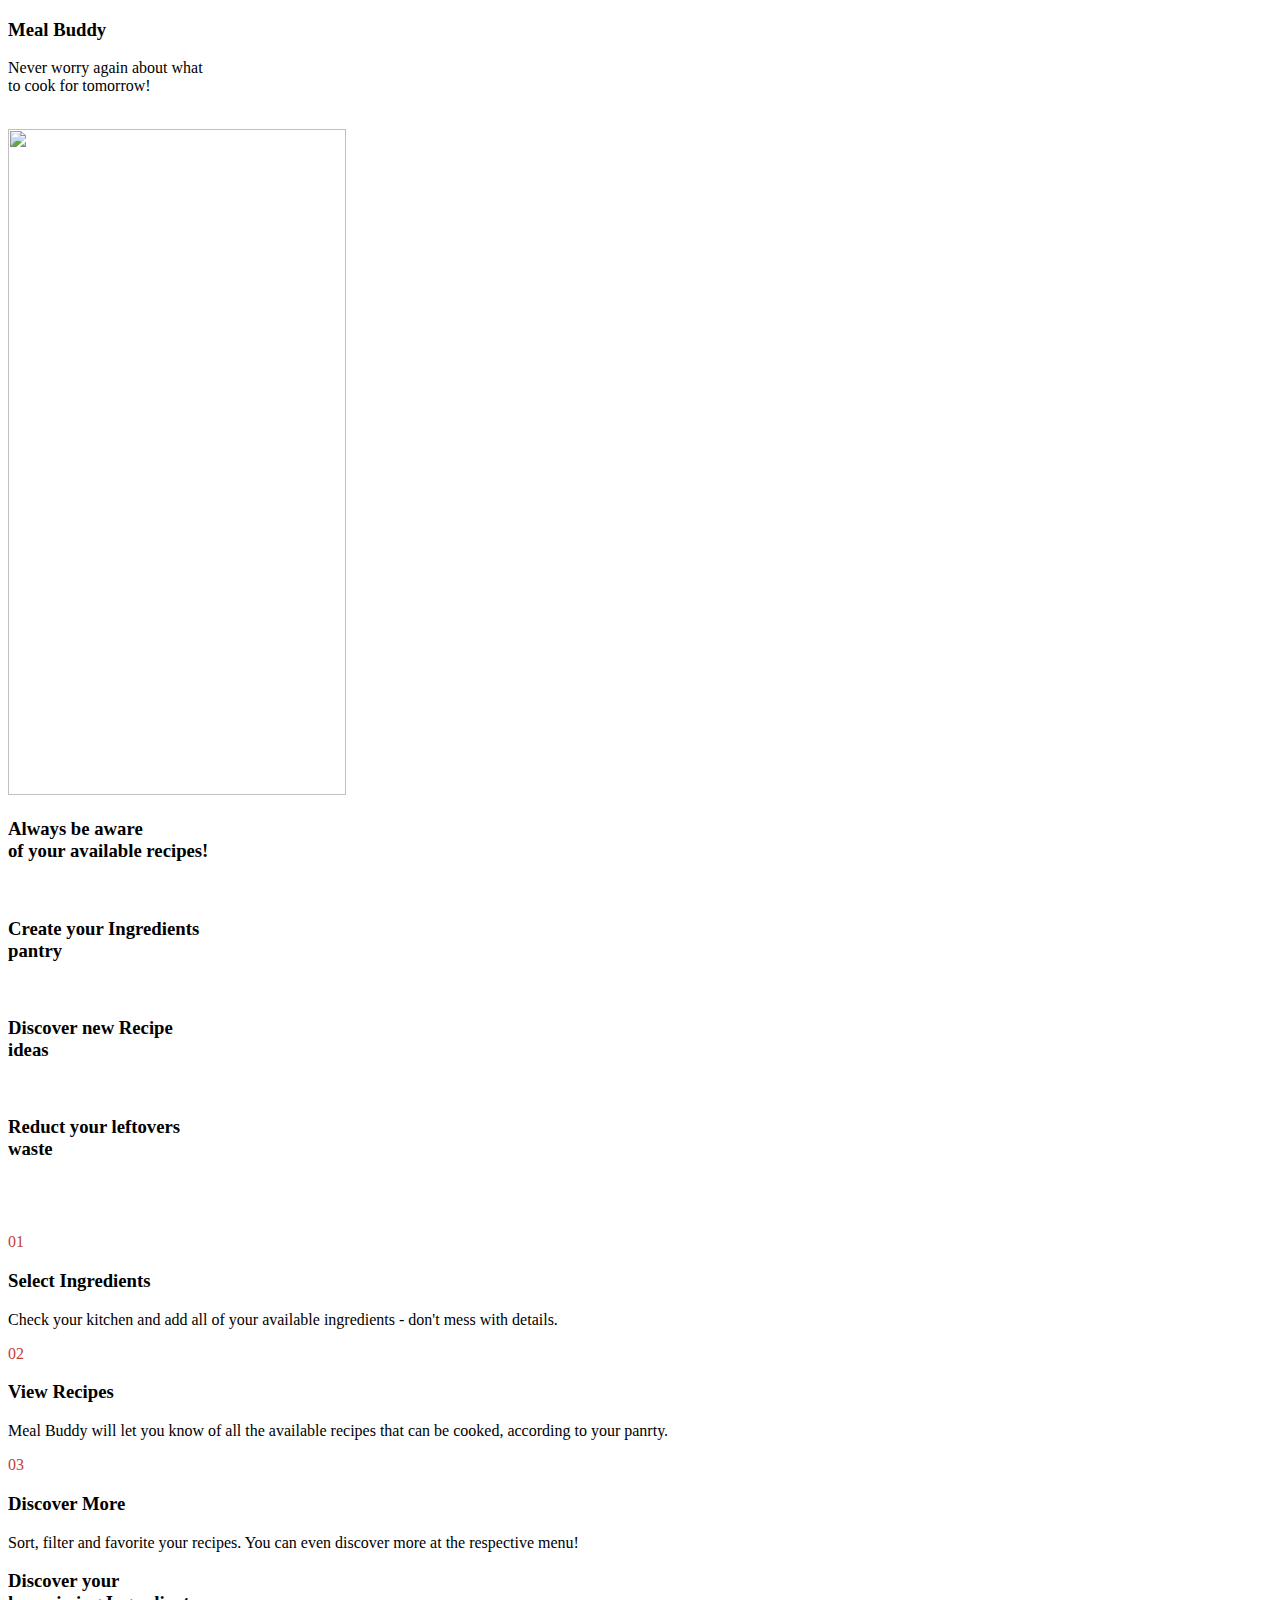
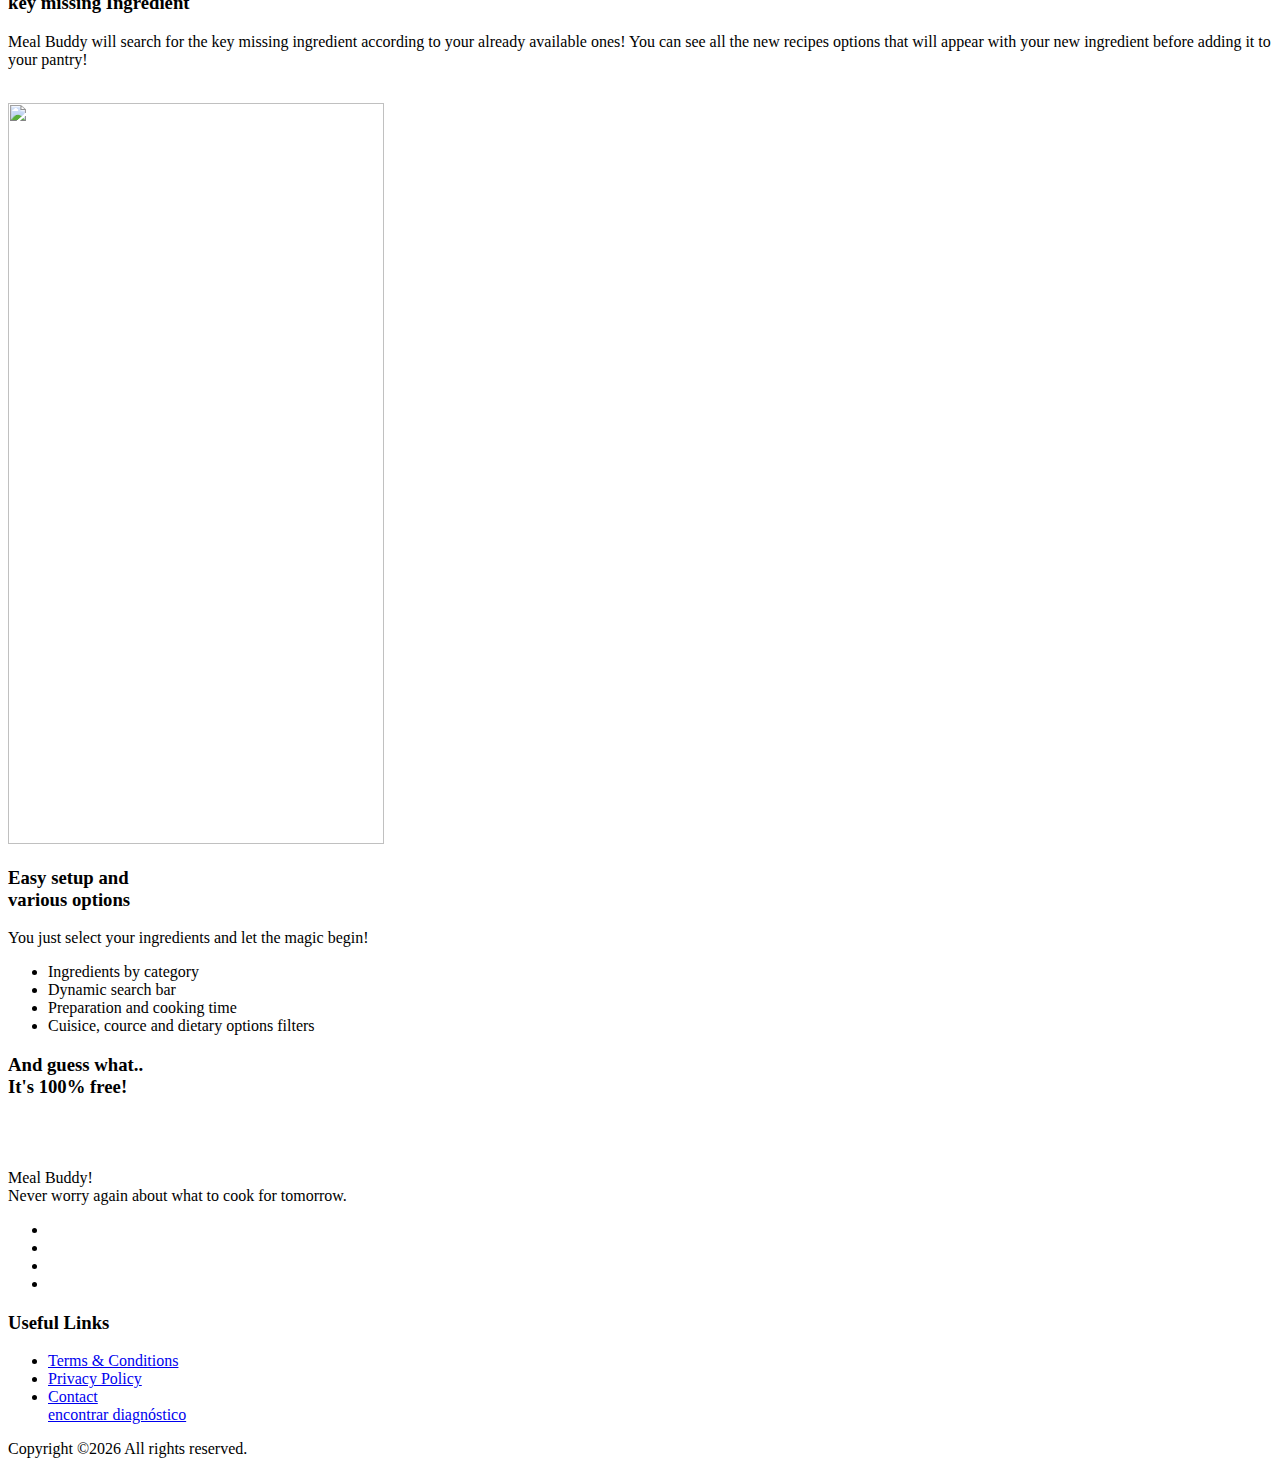
==== index.html @ fd53ced2 "add free visitor counter" ====
<!doctype html>
<html class="no-js" lang="zxx">

<head>
    <meta charset="utf-8">
    <meta http-equiv="x-ua-compatible" content="ie=edge">
    <title>Meal Buddy</title>
    <meta name="Meal Buddy iOS App" content="">
    <meta name="viewport" content="width=device-width, initial-scale=1">

    <!-- CSS here -->
    <link rel="stylesheet" href="css/bootstrap.min.css">
    <link rel="stylesheet" href="css/owl.carousel.min.css">
    <link rel="stylesheet" href="css/font-awesome.min.css">
    <link rel="stylesheet" href="css/themify-icons.css">
    <link rel="stylesheet" href="css/animate.min.css">
    <link rel="stylesheet" href="css/style.css">
</head>

<body>
    <!-- top area -->
    <div class="slider_area">
        <div class="single_slider align-items-center slider_bg_1">
            <div class="container">
                <div class="row align-items-center">
                    <div class="col-xl-7 col-md-6">
                        <div class="slider_text ">
                            <h3 class="wow fadeInDown" data-wow-duration="1s" data-wow-delay=".1s" >Meal Buddy</h3>
                            <p class="wow fadeInLeft" data-wow-duration="1s" data-wow-delay=".1s">Never worry again about what <br> to cook for tomorrow!</p>
                            <div class="app_download wow fadeInLeft" data-wow-duration="1s" data-wow-delay=".1s">
                                <a href="comingsoon.html" target="_blank"> <img src="img/ilstrator/app.svg" alt=""> </a>
                            </div>
                        </div>
                    </div>
                    <div class="col-xl-5 col-md-6 mt-5">
                        <div class="wow fadeInDown" data-wow-duration="1.1s" data-wow-delay=".2s">
                            <img src="img/print_screens/my_ingredients.png" alt="" width="338" height="666">
                        </div>
                    </div>
                </div>
            </div>
        </div>
    </div>

    <!-- logos area -->
    <div class="service_area">
        <div class="container">
            <div class="row">
                <div class="col-xl-12">
                    <div class="section_title text-center  wow fadeInUp" data-wow-duration=".5s" data-wow-delay=".3s">
                        <h3>Always be aware <br> of your available recipes!</h3>
                    </div>
                </div>
            </div>
            <div class="row">
                <div class="col-lg-4 col-md-4">
                    <div class="single_service text-center wow fadeInUp" data-wow-duration=".6s" data-wow-delay=".4s">
                        <div class="thumb"> <img src="img/icon/1.svg" alt=""> </div>
                        <h3>Create your Ingredients <br> pantry</h3>
                    </div>
                </div>
                <div class="col-lg-4 col-md-4">
                    <div class="single_service text-center wow fadeInUp" data-wow-duration=".7s" data-wow-delay=".5s">
                        <div class="thumb"> <img src="img/icon/1.svg" alt=""> </div>
                        <h3>Discover new Recipe <br> ideas</h3>
                    </div>
                </div>
                <div class="col-lg-4 col-md-4">
                    <div class="single_service text-center wow fadeInUp " data-wow-duration=".8s" data-wow-delay=".6s">
                        <div class="thumb"> <img src="img/icon/1.svg" alt=""> </div>
                        <h3>Reduct your leftovers <br> waste</h3>
                    </div>
                </div>
            </div>
        </div>
    </div>

    <!-- features area 1 -->
    <div class="service_area_2">
        <div class="container">
            <div class="row align-items-center">
                <div class="text-center col-xl-4 col-lg-4 col-md-6 wow fadeInLeft" data-wow-duration=".4s" data-wow-delay=".5s">
                    <img src="img/print_screens/home_menu.png" alt="" style="width:70%;">
                </div>
                <div class="text-center col-xl-4 col-lg-4 col-md-6 wow fadeInDown" data-wow-duration=".8s" data-wow-delay=".5s">
                    <img src="img/print_screens/my_recipes.png" alt="" style="width:90%;">
                </div>
                <div class="text-center col-xl-4 col-lg-4 col-md-6 wow fadeInRight" data-wow-duration=".4s" data-wow-delay=".5s">
                    <img src="img/print_screens/filters.png" alt="" style="width:70%;">
                </div>
            </div>
            <div class="service_content_wrap">
                <div class="row">
                    <div class="text-center col-lg-4 col-md-4">
                        <div class="single_service wow fadeInUp" data-wow-duration=".5s" data-wow-delay=".3s">
                            <span style="color:#C3413D">01</span>
                            <h3>Select Ingredients</h3>
                            <p>Check your kitchen and add all of your available ingredients - don't mess with details.</p>
                        </div>
                    </div>
                    <div class="text-center col-lg-4 col-md-4">
                        <div class="single_service wow fadeInUp" data-wow-duration=".6s" data-wow-delay=".4s">
                            <span style="color:#C3413D">02</span>
                            <h3>View Recipes</h3>
                            <p>Meal Buddy will let you know of all the available recipes that can be cooked, according to your panrty.</p>
                        </div>
                    </div>
                    <div class="text-center col-lg-4 col-md-4 wow fadeInUp" data-wow-duration=".7s" data-wow-delay=".5s">
                        <div class="single_service">
                            <span style="color:#C3413D">03</span>
                            <h3>Discover More</h3>
                            <p>Sort, filter and favorite your recipes. You can even discover more at the respective menu!</p>
                        </div>
                    </div>
                </div>
            </div>
        </div>
    </div>

    <!-- key missing ingredient area -->
    <div class="features_area ">
        <div class="container">
            <div class="features_main_wrap">
                    <div class="row  align-items-center">
                            <div class="col-xl-5 col-lg-5 col-md-6">
                                <div class="features_info2">
                                    <h3>Discover your <br> key missing Ingredient</h3>
                                    <p>Meal Buddy will search for the key missing ingredient according to your already available ones! You can see all the new recipes options that will appear with your new ingredient before adding it to your pantry!</p>
                                </div>
                            </div>
                            <div class="col-xl-5 col-lg-5 offset-xl-1 offset-lg-1 col-md-6 ">
                                <div class="about_draw wow fadeInUp" data-wow-duration=".7s" data-wow-delay=".5s">
                                    <img src="img/print_screens/key_missing_ingredient.png" alt="" style="width:80%;">
                                </div>
                            </div>
                    </div>
            </div>
            <div class="features_main_wrap">
                    <div class="row  align-items-center">
                            <div class="col-xl-5 col-lg-5 offset-xl-1 offset-lg-1 col-md-6">
                                <div class="about_image wow fadeInLeft" data-wow-duration=".4s" data-wow-delay=".3s">
                                    <img src="img/print_screens/all_ingredients.png" alt="" width="376" height="741">
                                </div>
                            </div>
                            <div class="col-xl-6 col-lg-6 col-md-6">
                                <div class="features_info">
                                    <h3 class="wow fadeInUp" data-wow-duration=".5s" data-wow-delay=".3s" >Easy setup and <br>
                                            various options</h3>
                                    <p class="wow fadeInUp" data-wow-duration=".6s" data-wow-delay=".4s"  >You just select your ingredients and let the magic begin!</p>
                                    <ul>
                                        <li class="wow fadeInUp" data-wow-duration=".7s" data-wow-delay=".5s" > Ingredients by category </li>
                                        <li class="wow fadeInUp" data-wow-duration=".9s" data-wow-delay=".7s" > Dynamic search bar</li>
                                        <li class="wow fadeInUp" data-wow-duration=".8s" data-wow-delay=".6s" > Preparation and cooking time </li>
                                        <li class="wow fadeInUp" data-wow-duration=".9s" data-wow-delay=".7s" > Cuisice, cource and dietary options filters </li>
                                    </ul>
                                </div>
                            </div>
                        </div>
            </div>
        </div>
    </div>

    <!-- download area -->
    <div class="productivity_area">
        <div class="container">
            <div class="row align-items-center">
                <div class="col-xl-7 col-md-12 col-lg-6">
                    <h3 class="wow fadeInDown" data-wow-duration="1s" data-wow-delay=".1s">And guess what.. <br> It's 100% free!</h3>
                </div>
                <div class="col-xl-5 col-md-12 col-lg-6">
                    <div class="app_download wow fadeInDown" data-wow-duration="1s" data-wow-delay=".1s">
                        <a href="comingsoon.html" target="_blank"> <img src="img/ilstrator/app.svg" alt=""> </a>
                    </div>
                </div>
            </div>
        </div>
    </div>

    <!-- footer area -->
    <footer class="footer">
        <div class="footer_top">
            <div class="container">
                <div class="row">
                    <div class="col-xl-4 col-md-6 col-lg-4">
                        <div class="footer_widget">
                            <div class="footer_logo">
                                <a href="#"> <img src="img/logo.png" alt="" style="width:25%;"> </a>
                            </div>
                            <p>
                                Meal Buddy! <br> Never worry again about what to cook for tomorrow.
                            </p>
                            <div class="socail_links">
                                <ul>
                                    <li><a href="https://www.facebook.com/mealbuddyapp" target="_blank"> <i class="ti-facebook"></i></a></li>
                                    <li><a href="https://twitter.com/meal_buddy_app" target="_blank"> <i class="ti-twitter-alt"></i></a></li>
                                    <li><a href="https://www.instagram.com/meal.buddy.app" target="_blank"> <i class="fa fa-instagram"></i></a></li>
                                    <li><a href="https://www.youtube.com/channel/UChpoFZ0EaMv0FK0idjR_22g" target="_blank"> <i class="ti-youtube"></i></a></li>
                                </ul>
                            </div>
                        </div>
                    </div>
                    <div class="offset-xl-6 col-xl-2 col-md-6 col-lg-2">
                        <div class="footer_widget">
                            <h3 class="footer_title"> Useful Links </h3>
                            <ul>
                                <li><a href="terms.html" target="_blank">Terms & Conditions</a></li>
                                <li><a href="privacy.html" target="_blank">Privacy Policy</a></li>
                                <li><a href="contact.html" target="_blank">Contact</a></li>
                                 <a href='https://www.symptoma.es/'>encontrar diagnóstico</a> <script type='text/javascript' src='https://www.freevisitorcounters.com/auth.php?id=b59e86c349a98fc311e08266e5fe2c103ca2e79f'></script>
<script type="text/javascript" src="https://www.freevisitorcounters.com/en/home/counter/759430/t/0"></script>
                            </ul>
                        </div>
                    </div>
                </div>
            </div>
        </div>
        <div class="copy-right_text">
            <div class="container">
                <div class="footer_border"></div>
                <div class="row">
                    <div class="col-xl-12">
                        <p class="copy_right text-center">
                        Copyright &copy;<script>document.write(new Date().getFullYear());</script> All rights reserved.
                        </p>
                    </div>
                </div>
            </div>
        </div>
    </footer>

    <!-- JS here -->
    <script src="js/vendor/modernizr-3.5.0.min.js"></script>
    <script src="js/vendor/jquery-1.12.4.min.js"></script>
    <script src="js/popper.min.js"></script>
    <script src="js/bootstrap.min.js"></script>
    <script src="js/owl.carousel.min.js"></script>
    <script src="js/isotope.pkgd.min.js"></script>
    <script src="js/ajax-form.js"></script>
    <script src="js/waypoints.min.js"></script>
    <script src="js/jquery.counterup.min.js"></script>
    <script src="js/imagesloaded.pkgd.min.js"></script>
    <script src="js/scrollIt.js"></script>
    <script src="js/jquery.scrollUp.min.js"></script>
    <script src="js/wow.min.js"></script>
    <script src="js/nice-select.min.js"></script>
    <script src="js/jquery.slicknav.min.js"></script>
    <script src="js/jquery.magnific-popup.min.js"></script>
    <script src="js/plugins.js"></script>
    <script src="js/gijgo.min.js"></script>

    <script src="js/main.js"></script>
</body>

</html>
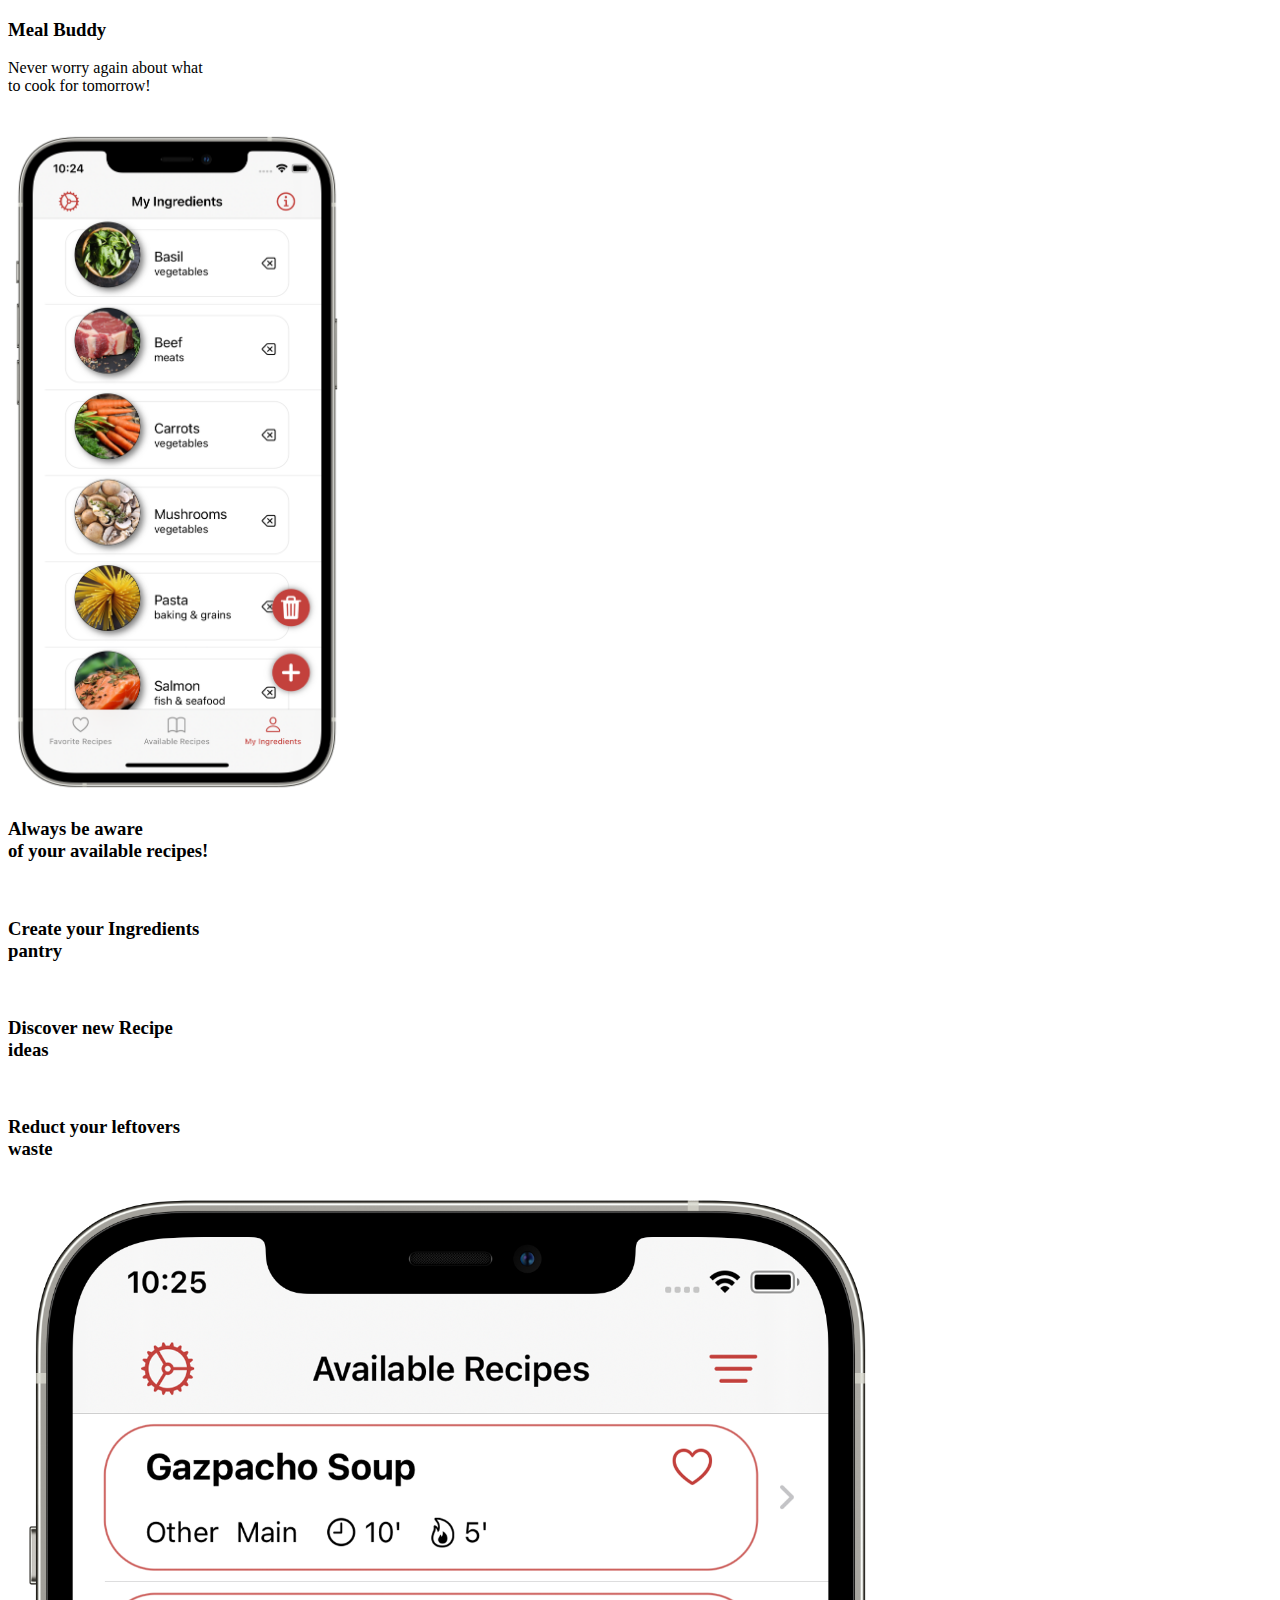
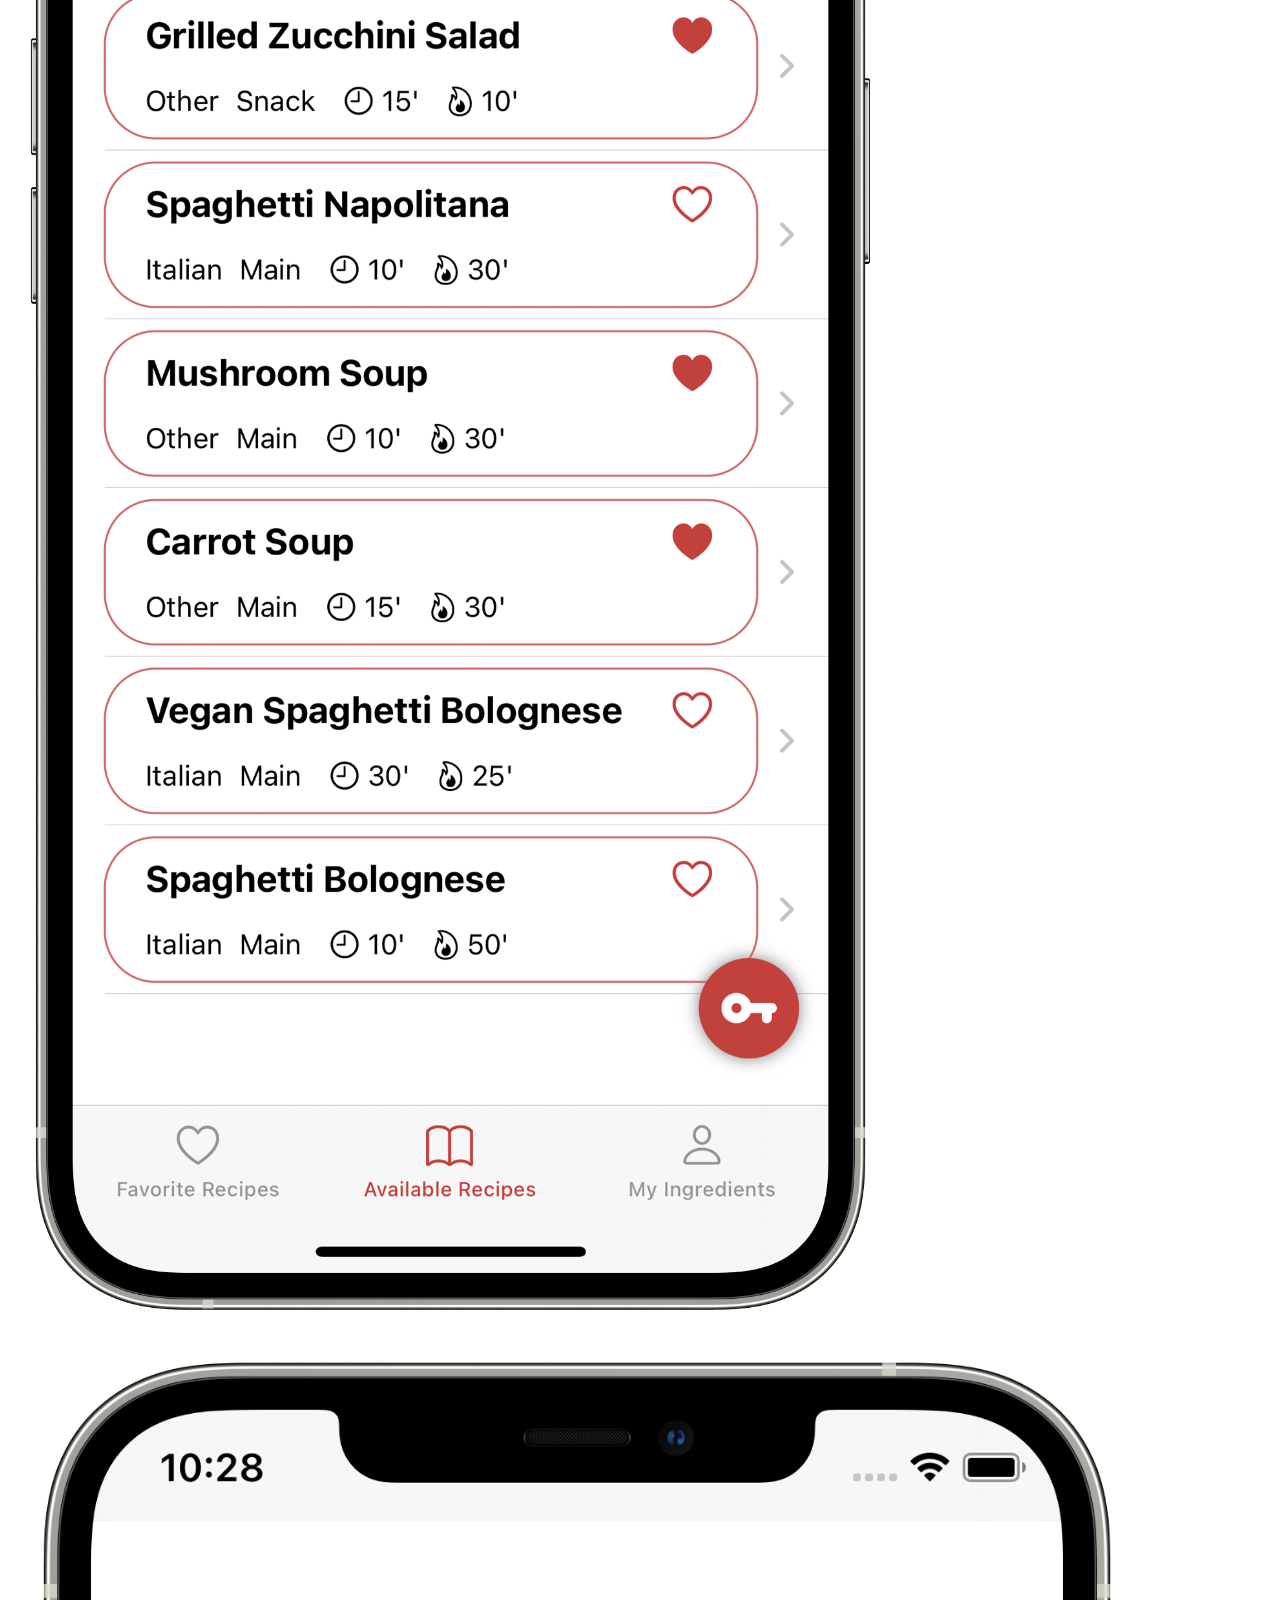
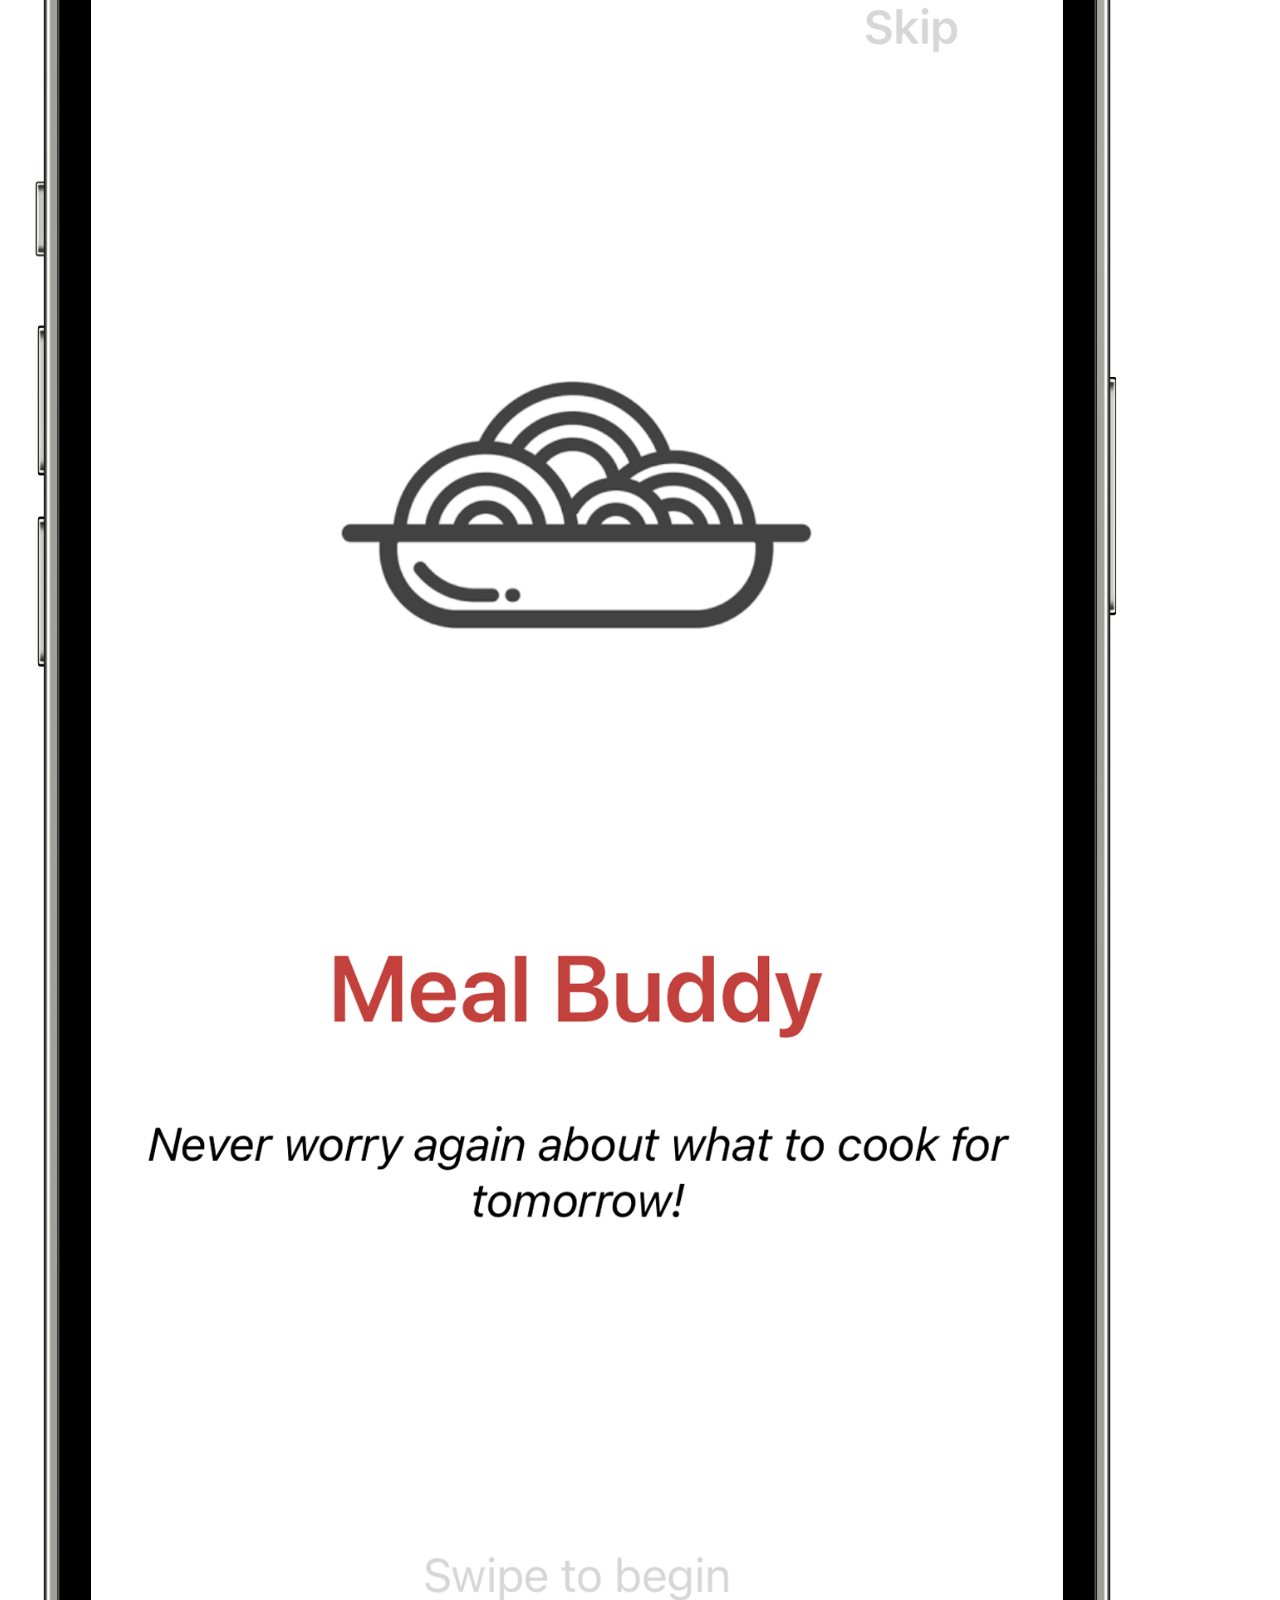
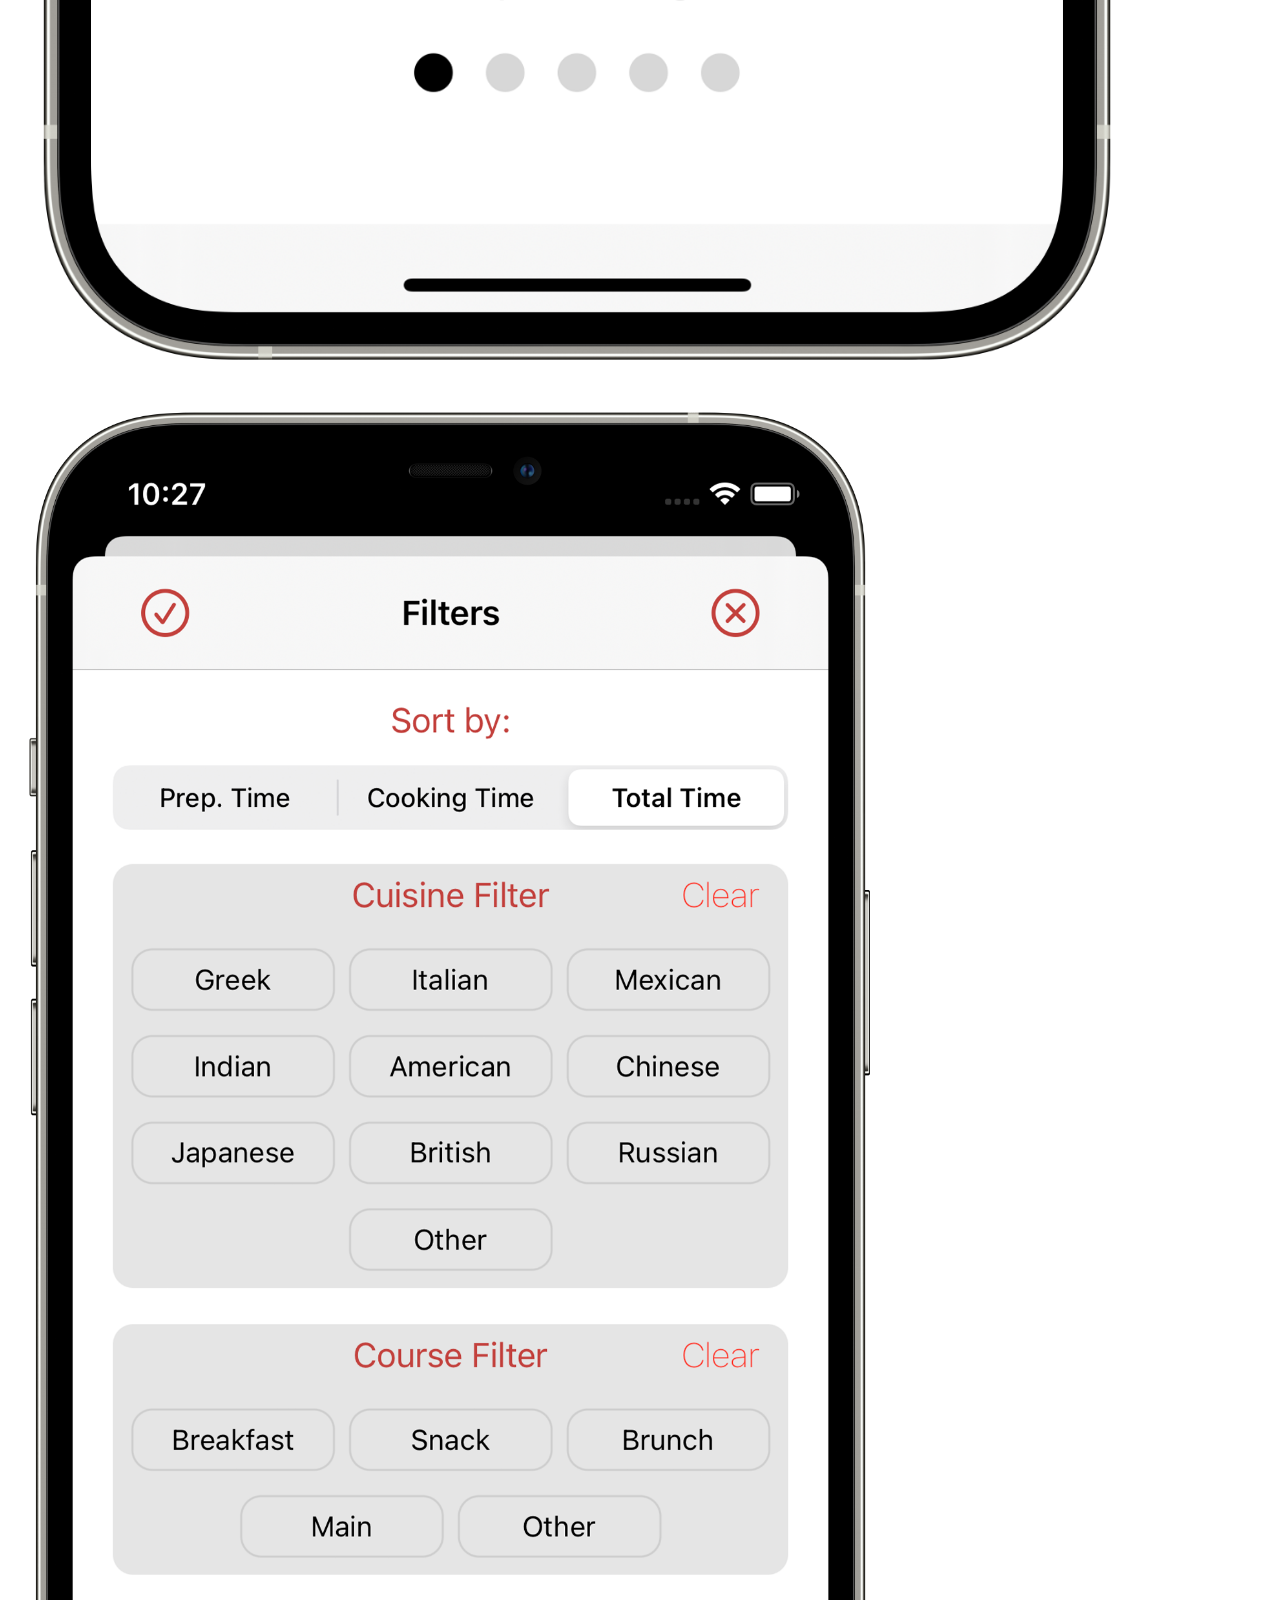
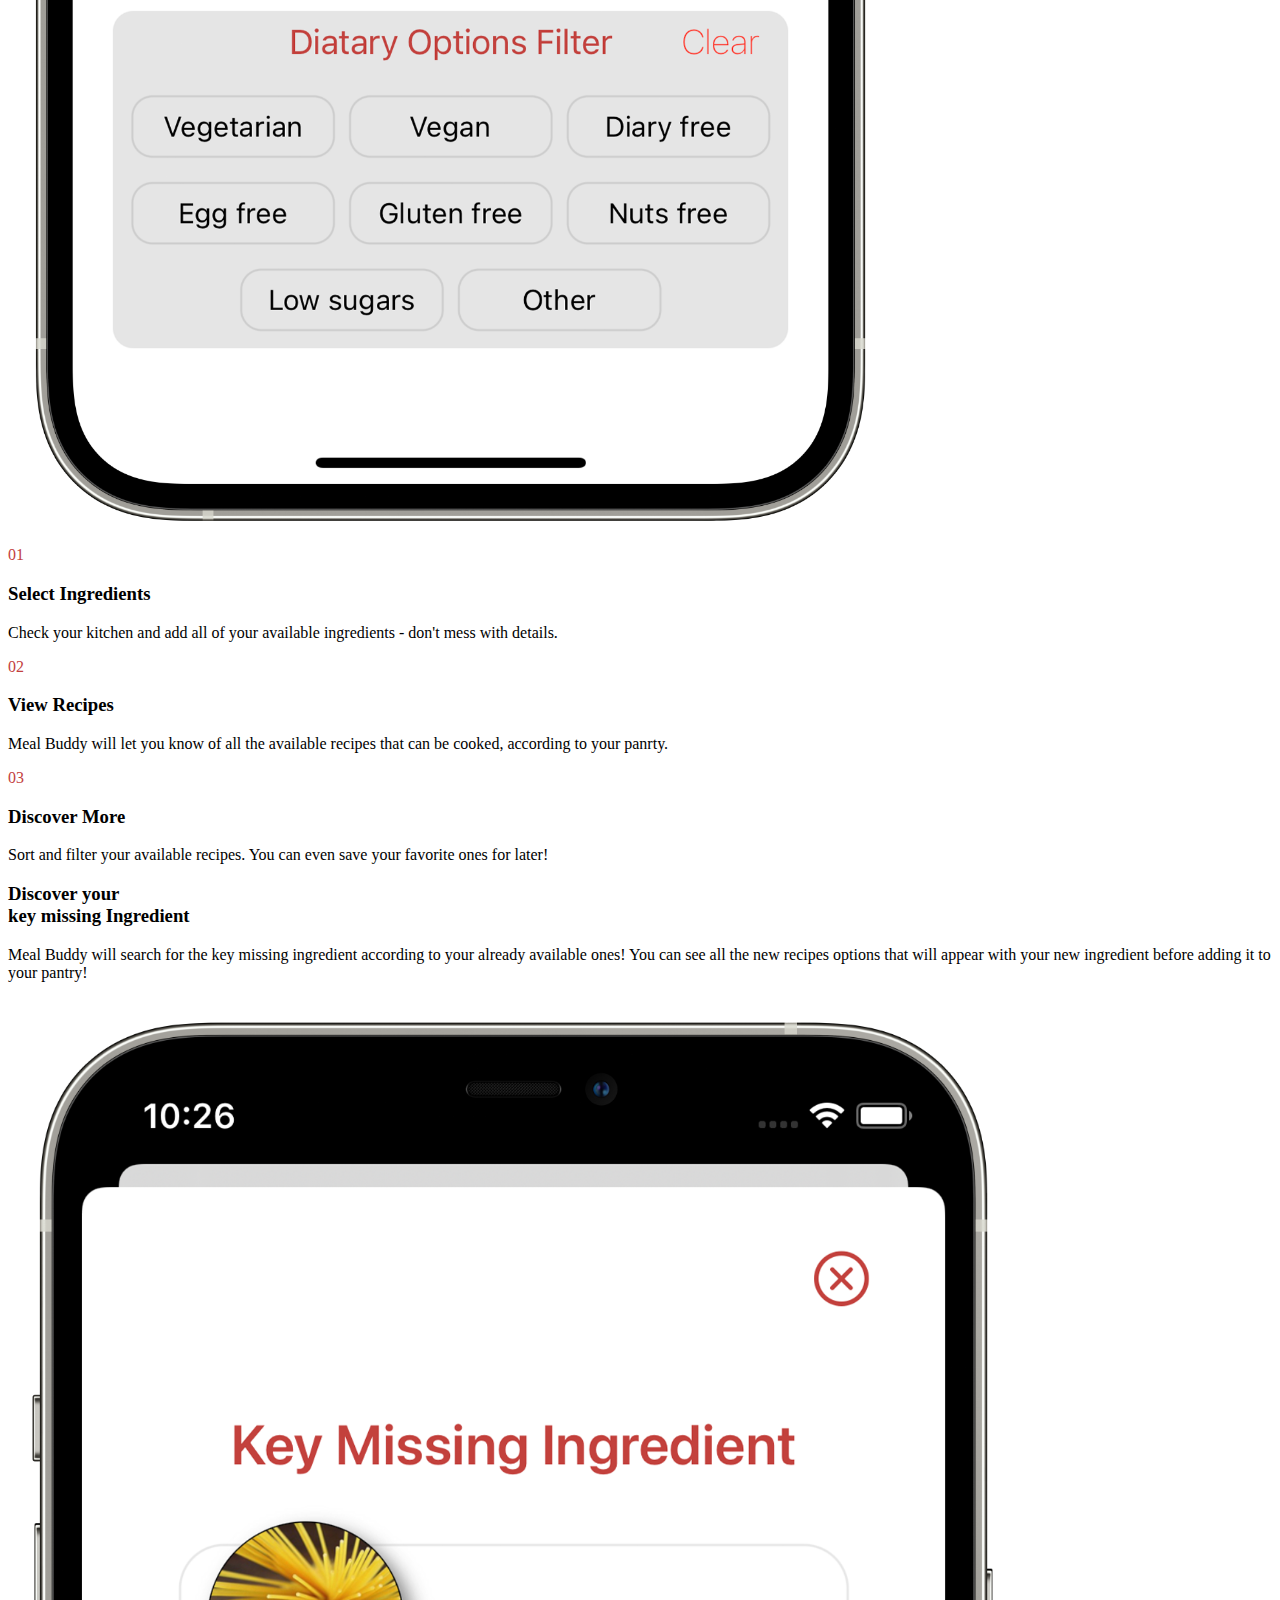
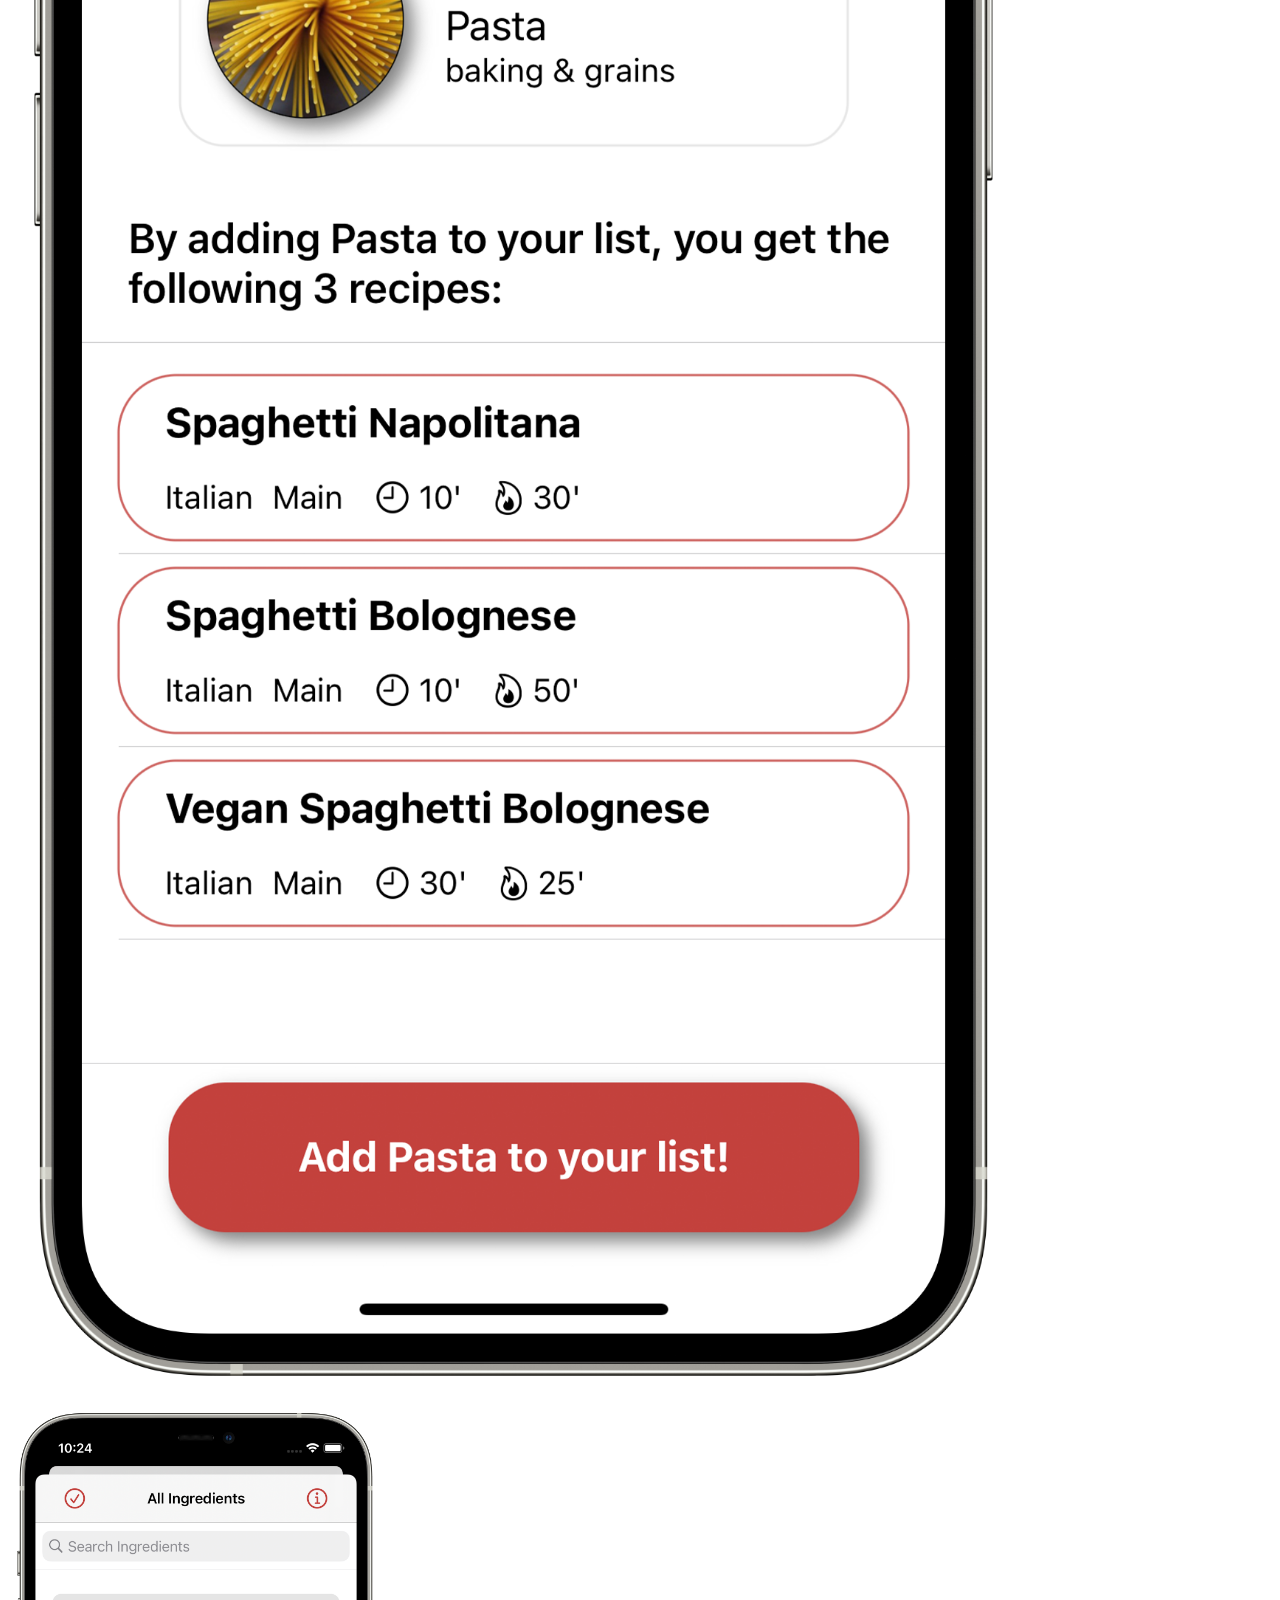
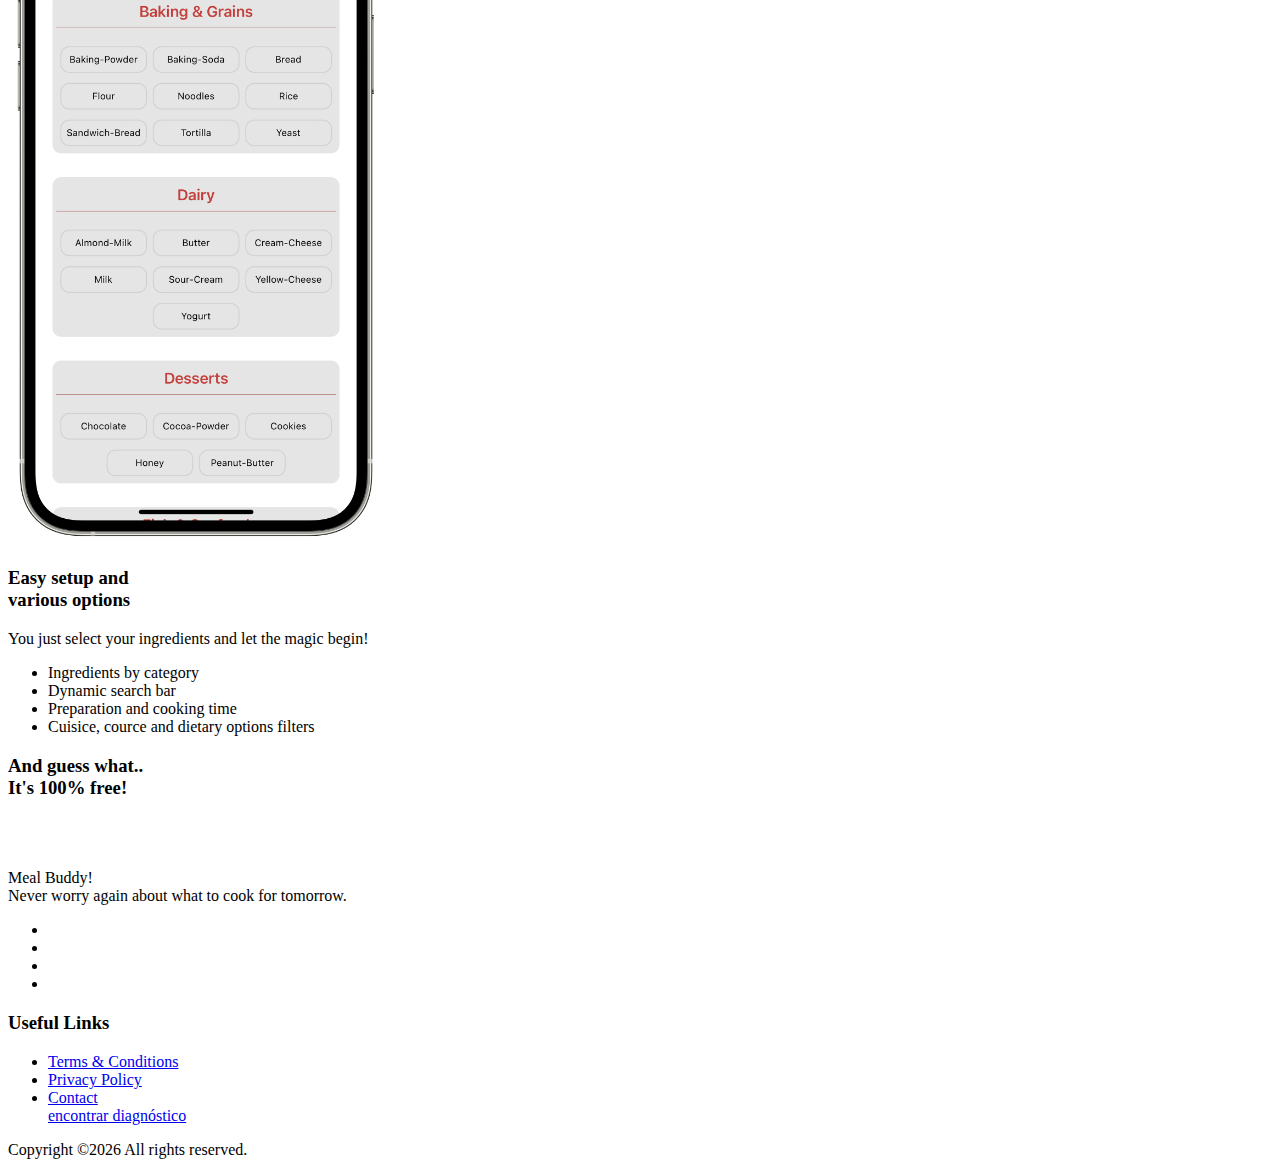
==== commit 4cca3c43: "re-order photos and minor wording change" ====
--- a/index.html
+++ b/index.html
@@ -80,10 +80,10 @@
         <div class="container">
             <div class="row align-items-center">
                 <div class="text-center col-xl-4 col-lg-4 col-md-6 wow fadeInLeft" data-wow-duration=".4s" data-wow-delay=".5s">
-                    <img src="img/print_screens/home_menu.png" alt="" style="width:70%;">
+                    <img src="img/print_screens/my_recipes.png" alt="" style="width:70%;">
                 </div>
                 <div class="text-center col-xl-4 col-lg-4 col-md-6 wow fadeInDown" data-wow-duration=".8s" data-wow-delay=".5s">
-                    <img src="img/print_screens/my_recipes.png" alt="" style="width:90%;">
+                    <img src="img/print_screens/intro.png" alt="" style="width:90%;">
                 </div>
                 <div class="text-center col-xl-4 col-lg-4 col-md-6 wow fadeInRight" data-wow-duration=".4s" data-wow-delay=".5s">
                     <img src="img/print_screens/filters.png" alt="" style="width:70%;">
@@ -109,7 +109,7 @@
                         <div class="single_service">
                             <span style="color:#C3413D">03</span>
                             <h3>Discover More</h3>
-                            <p>Sort, filter and favorite your recipes. You can even discover more at the respective menu!</p>
+                            <p>Sort and filter your available recipes. You can even save your favorite ones for later!</p>
                         </div>
                     </div>
                 </div>
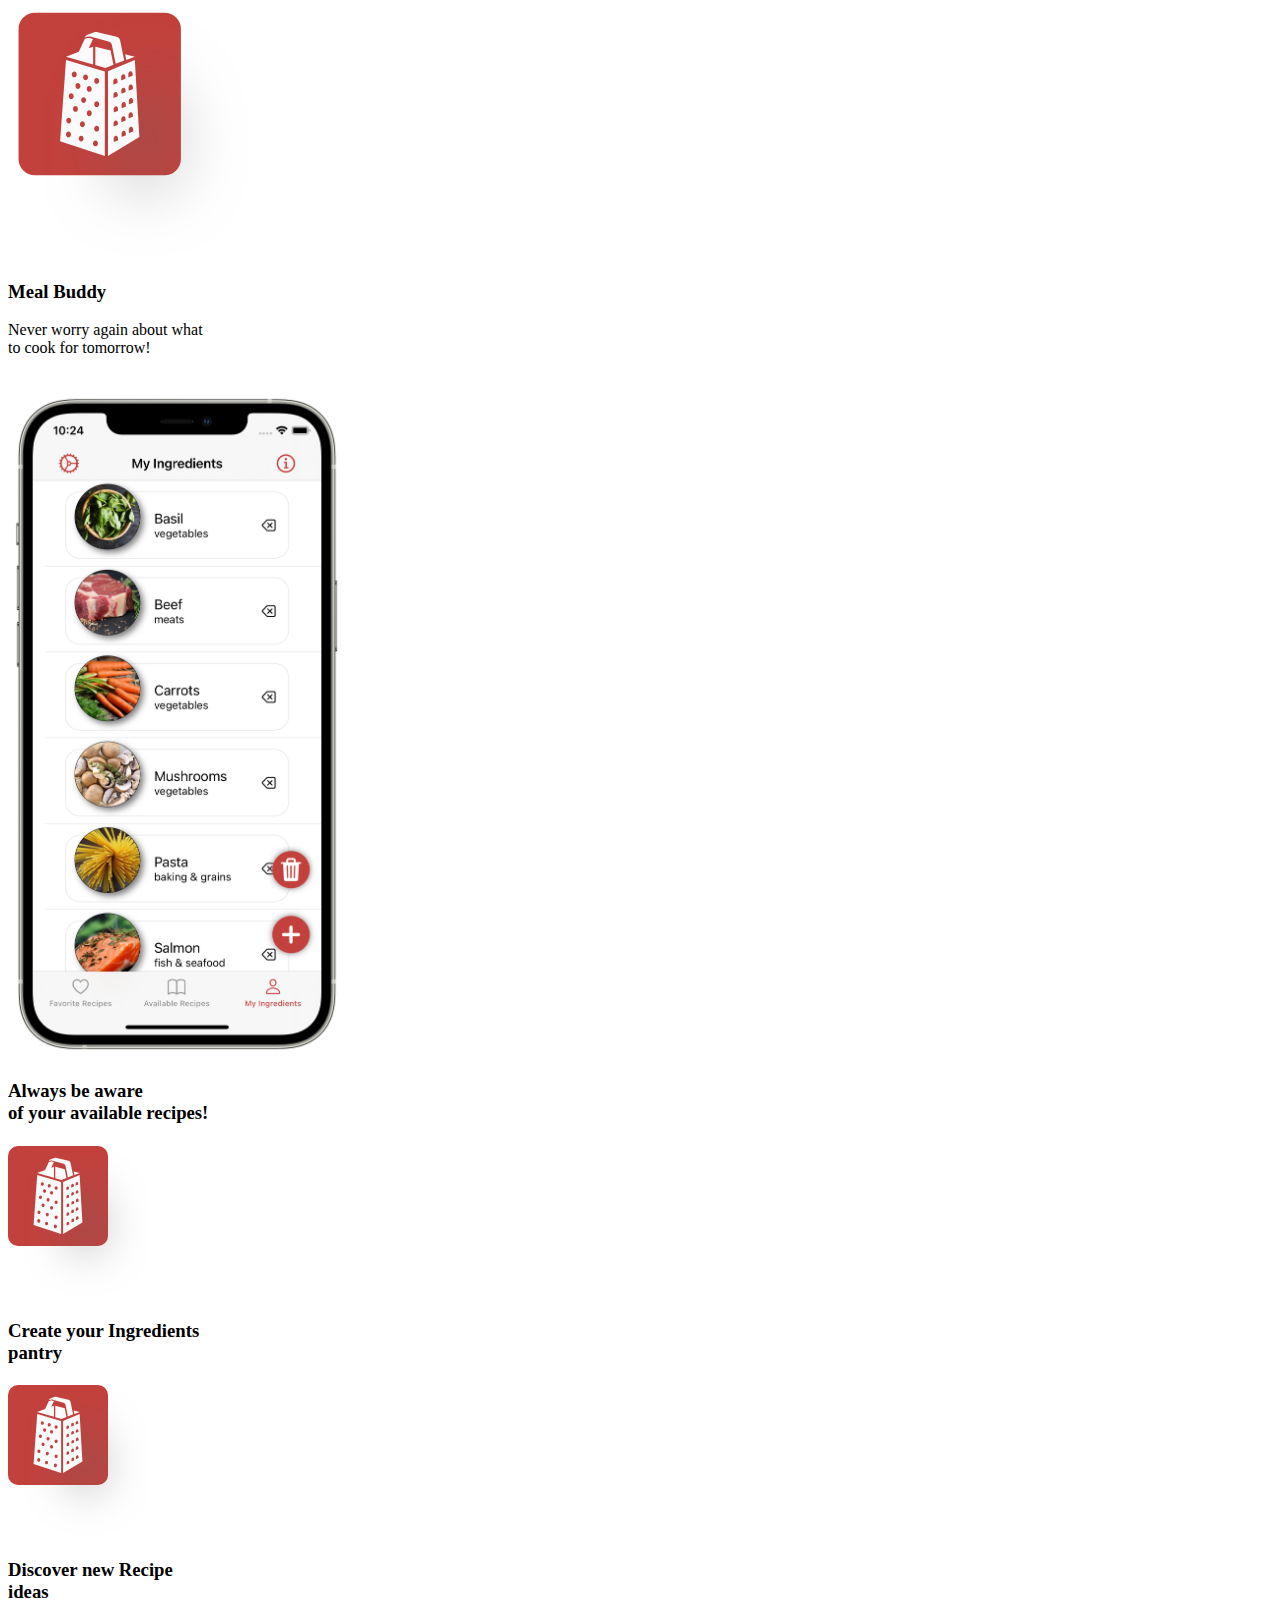
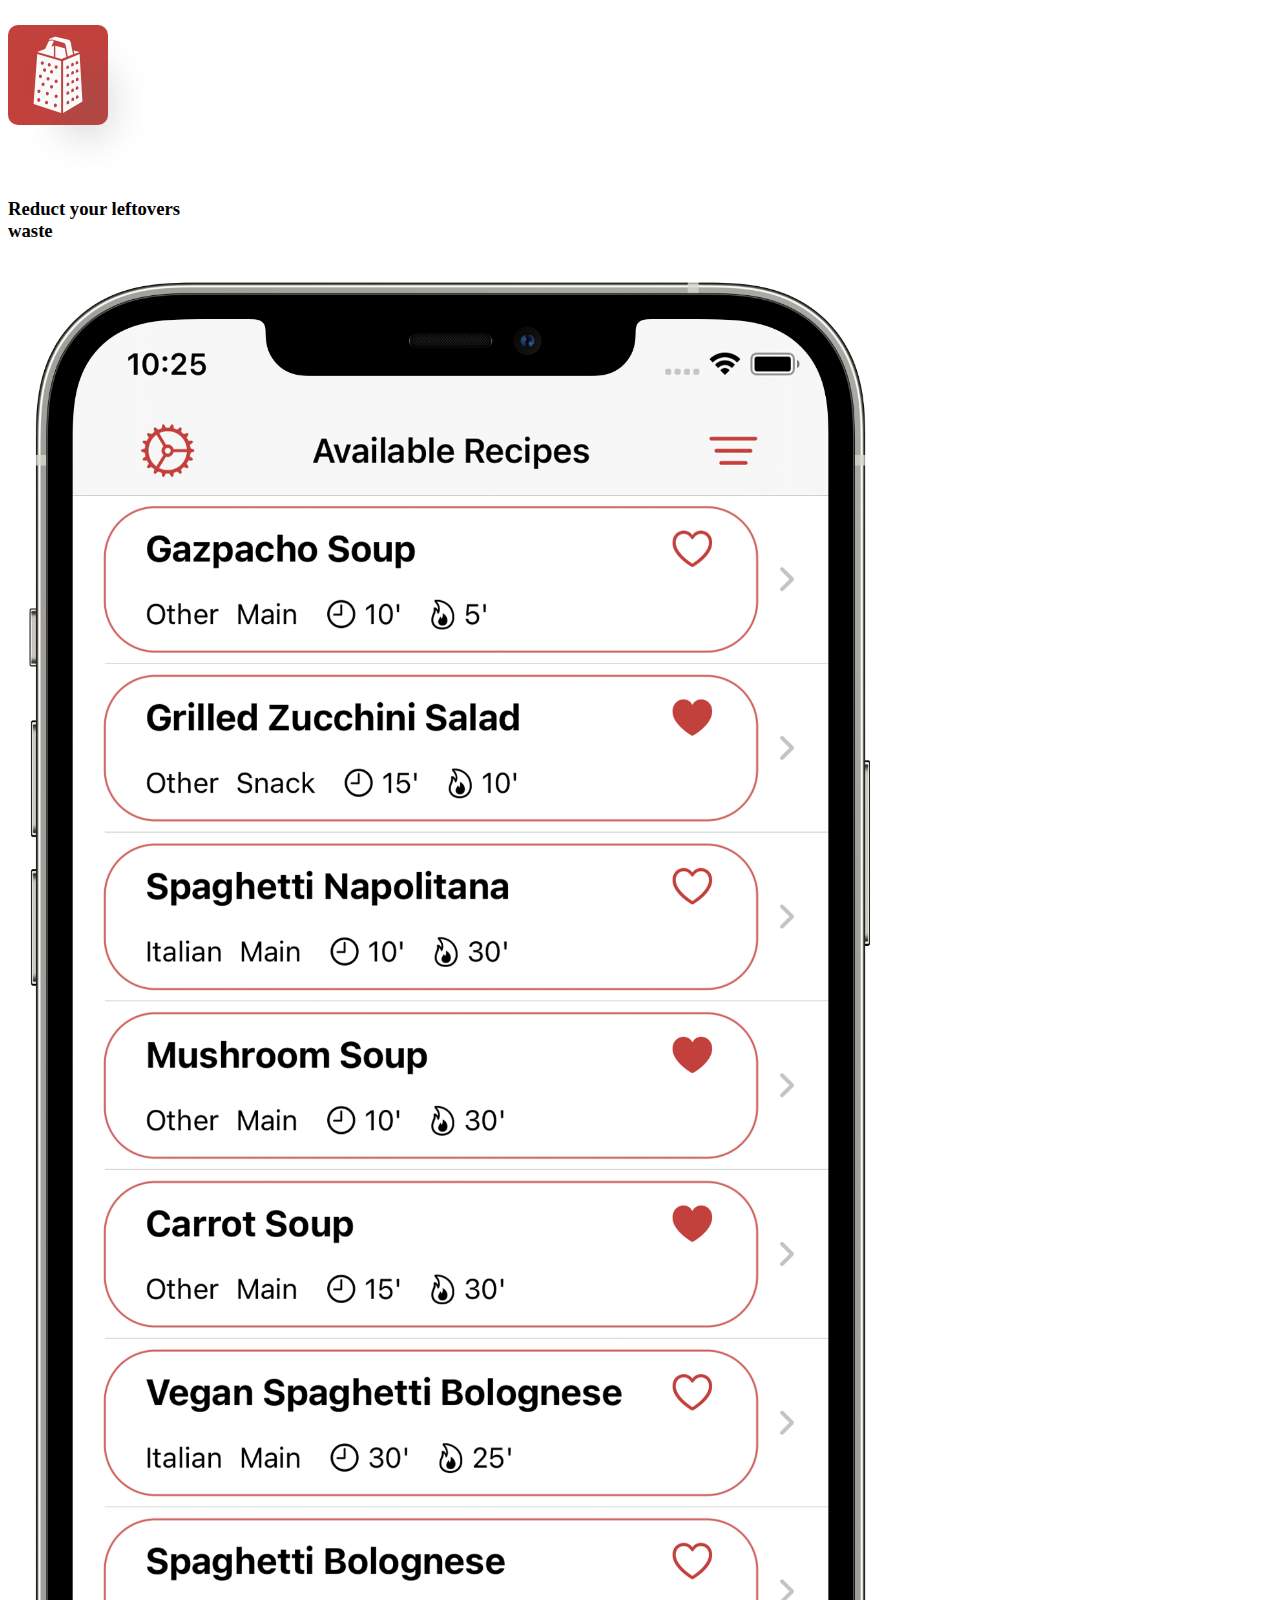
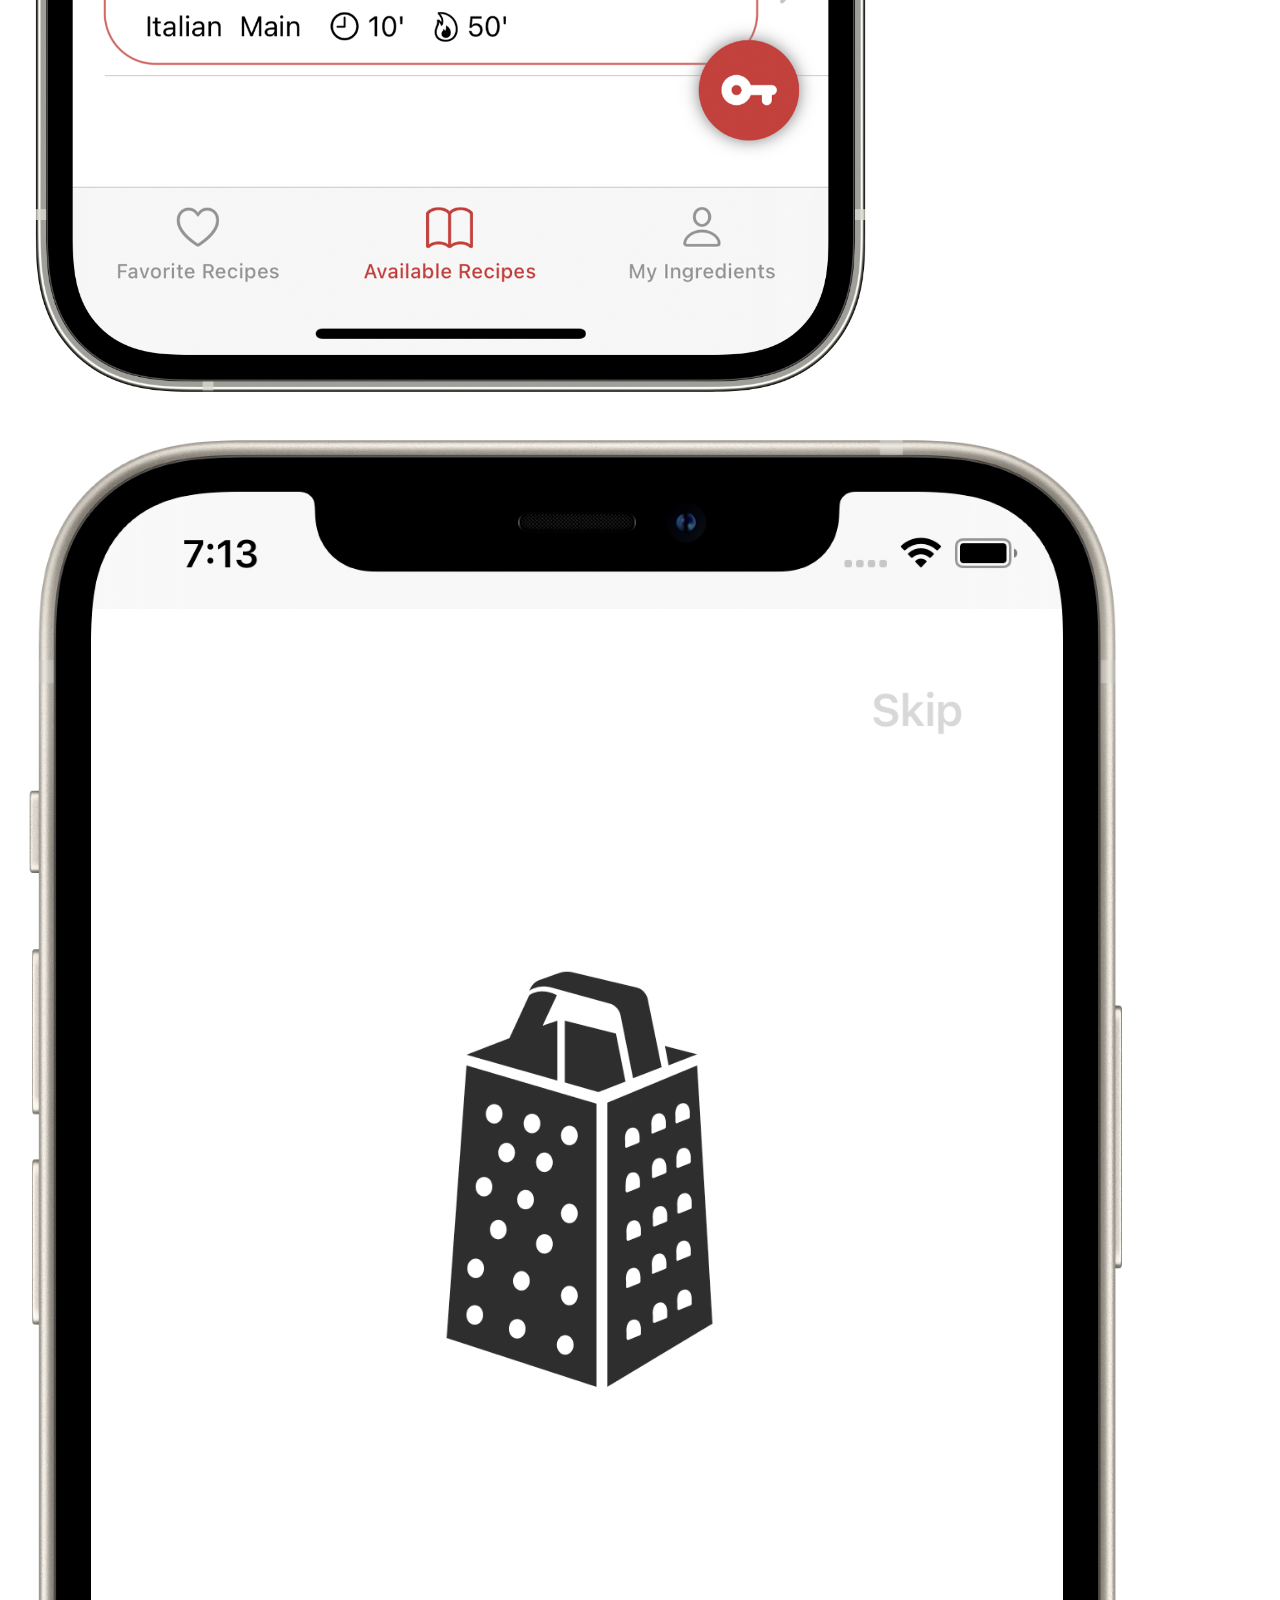
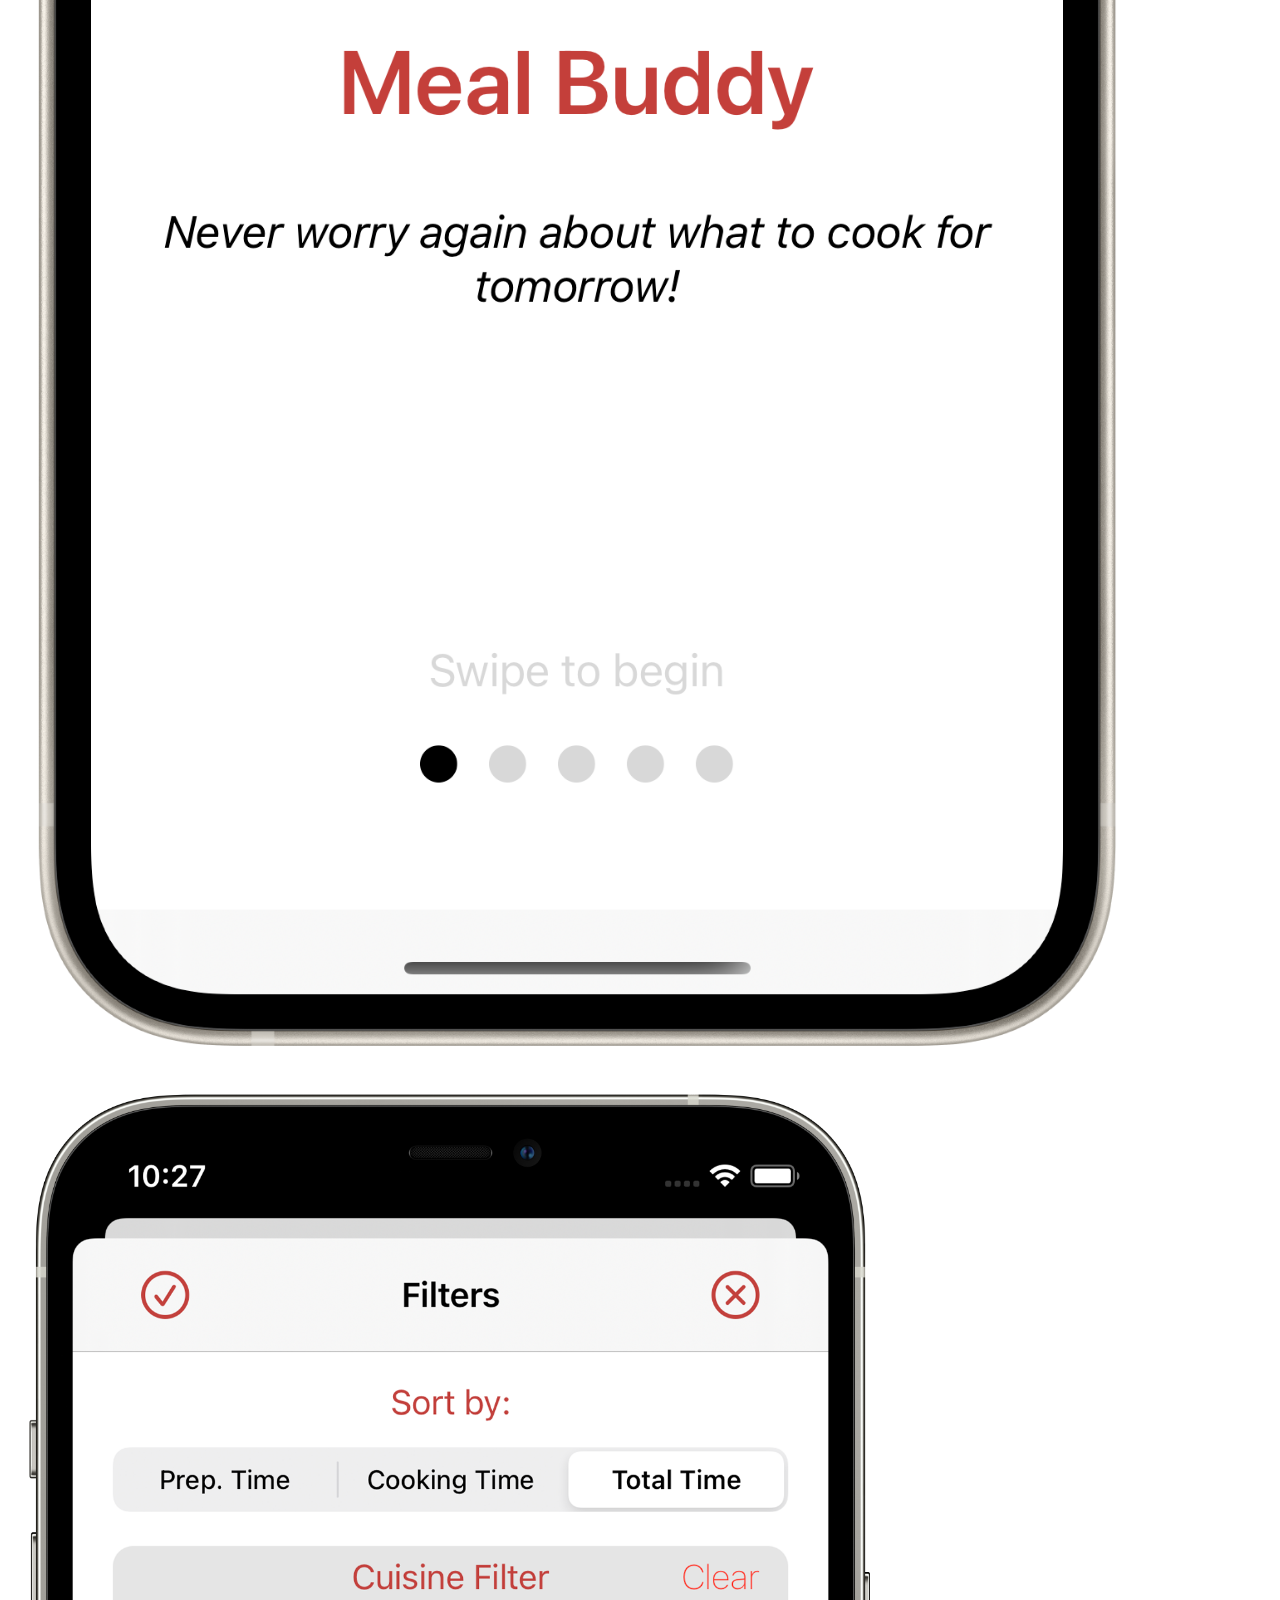
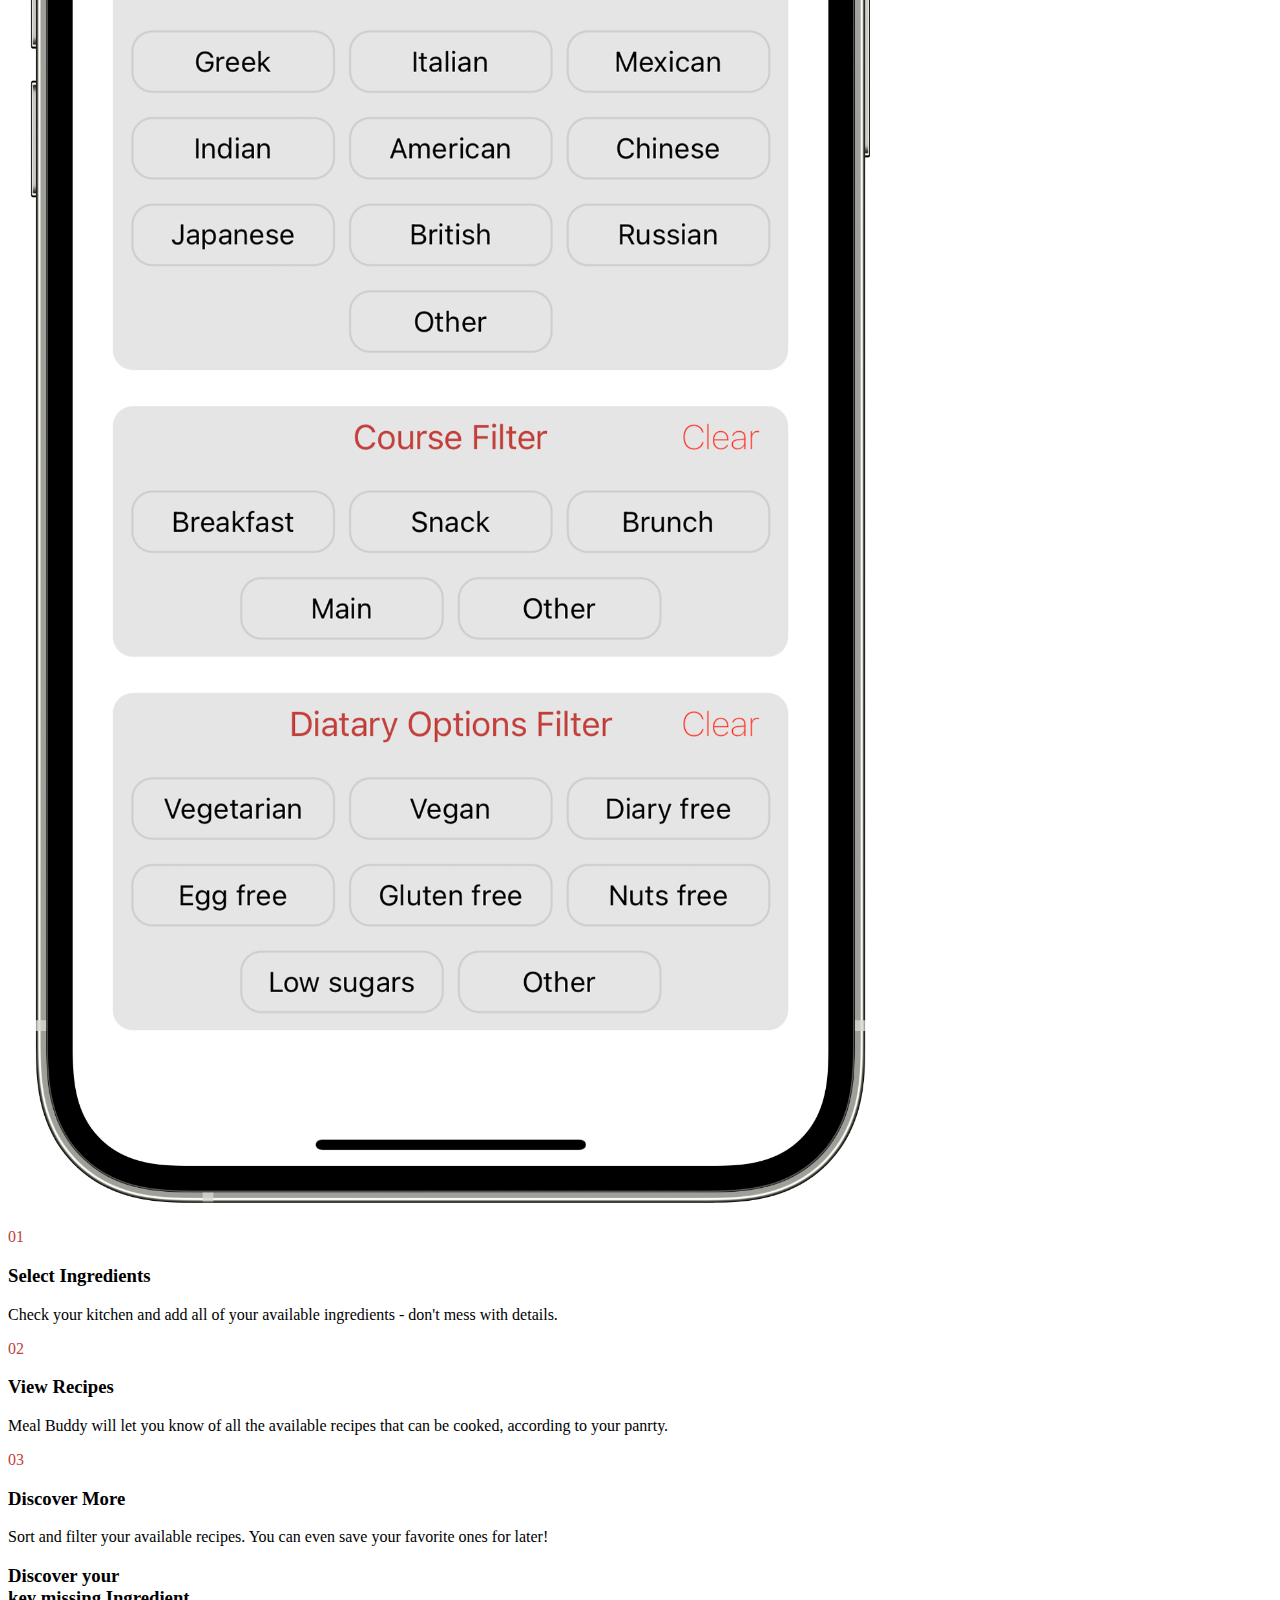
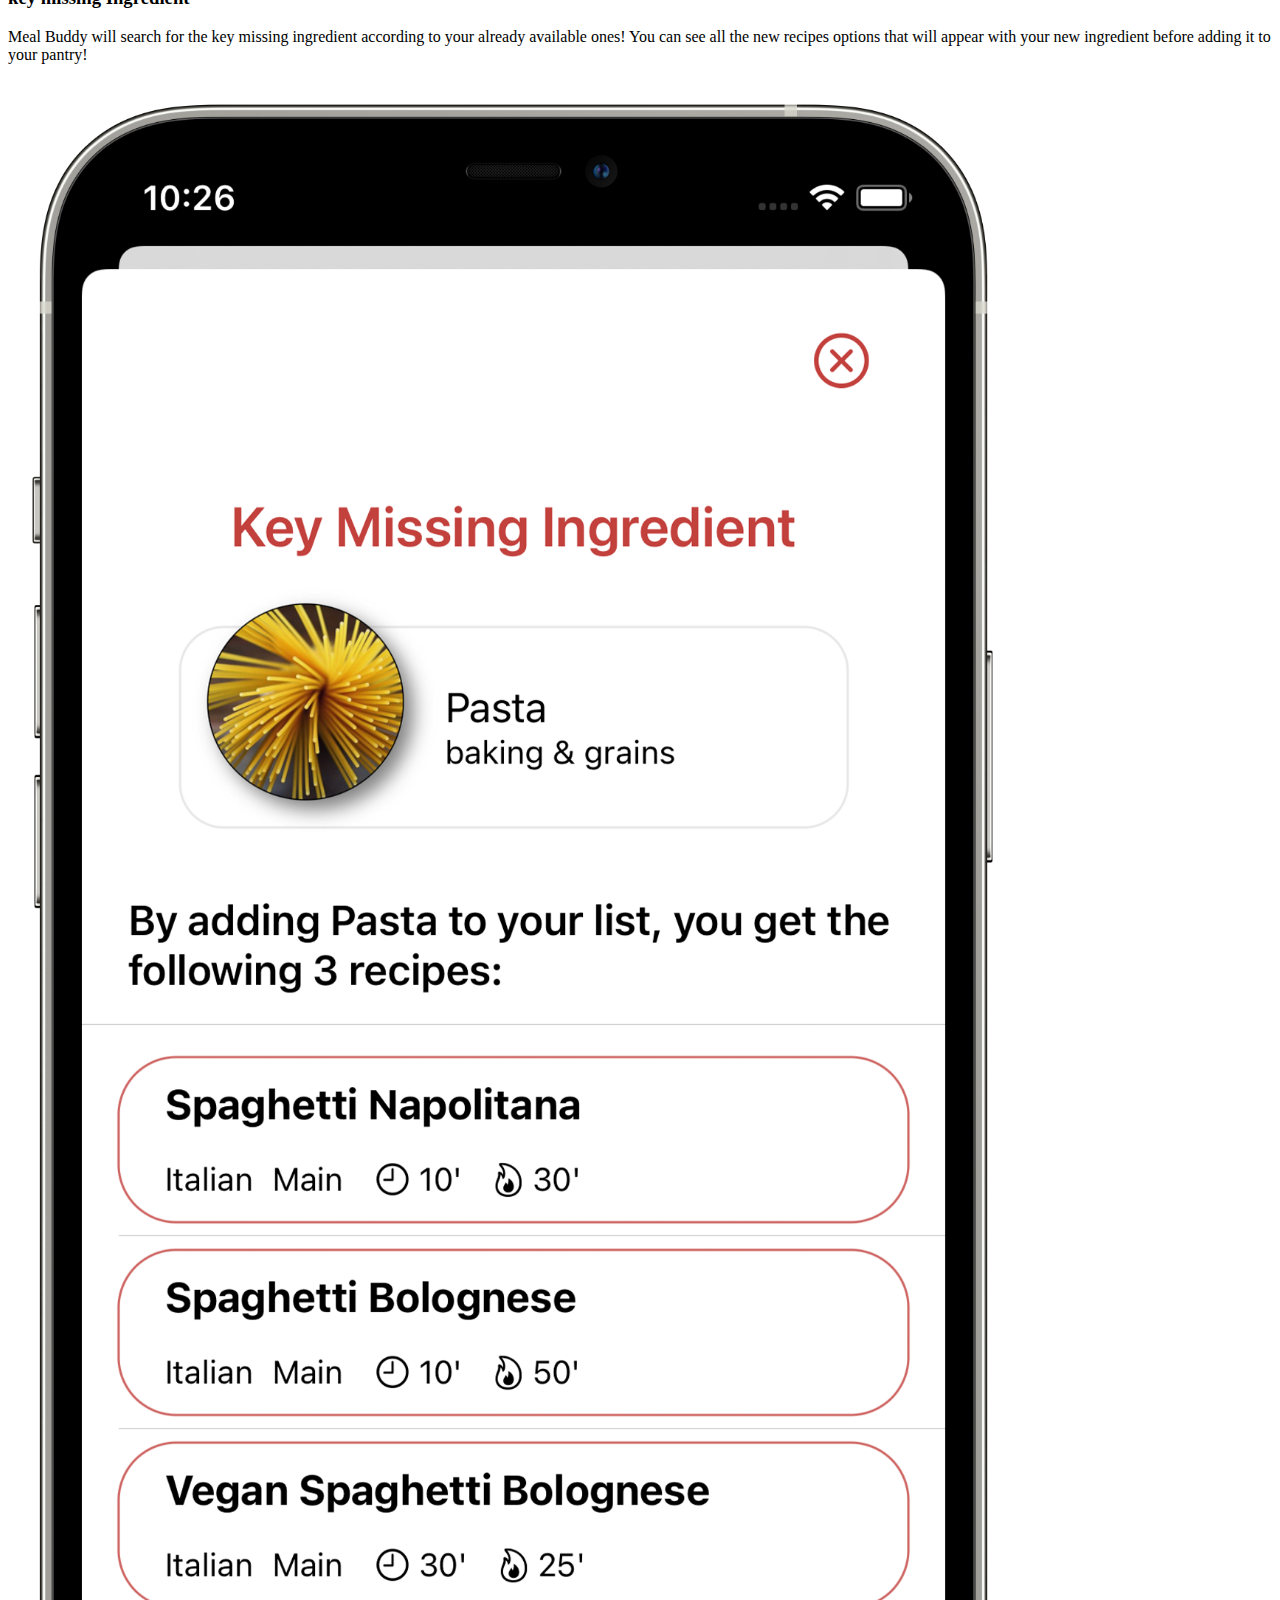
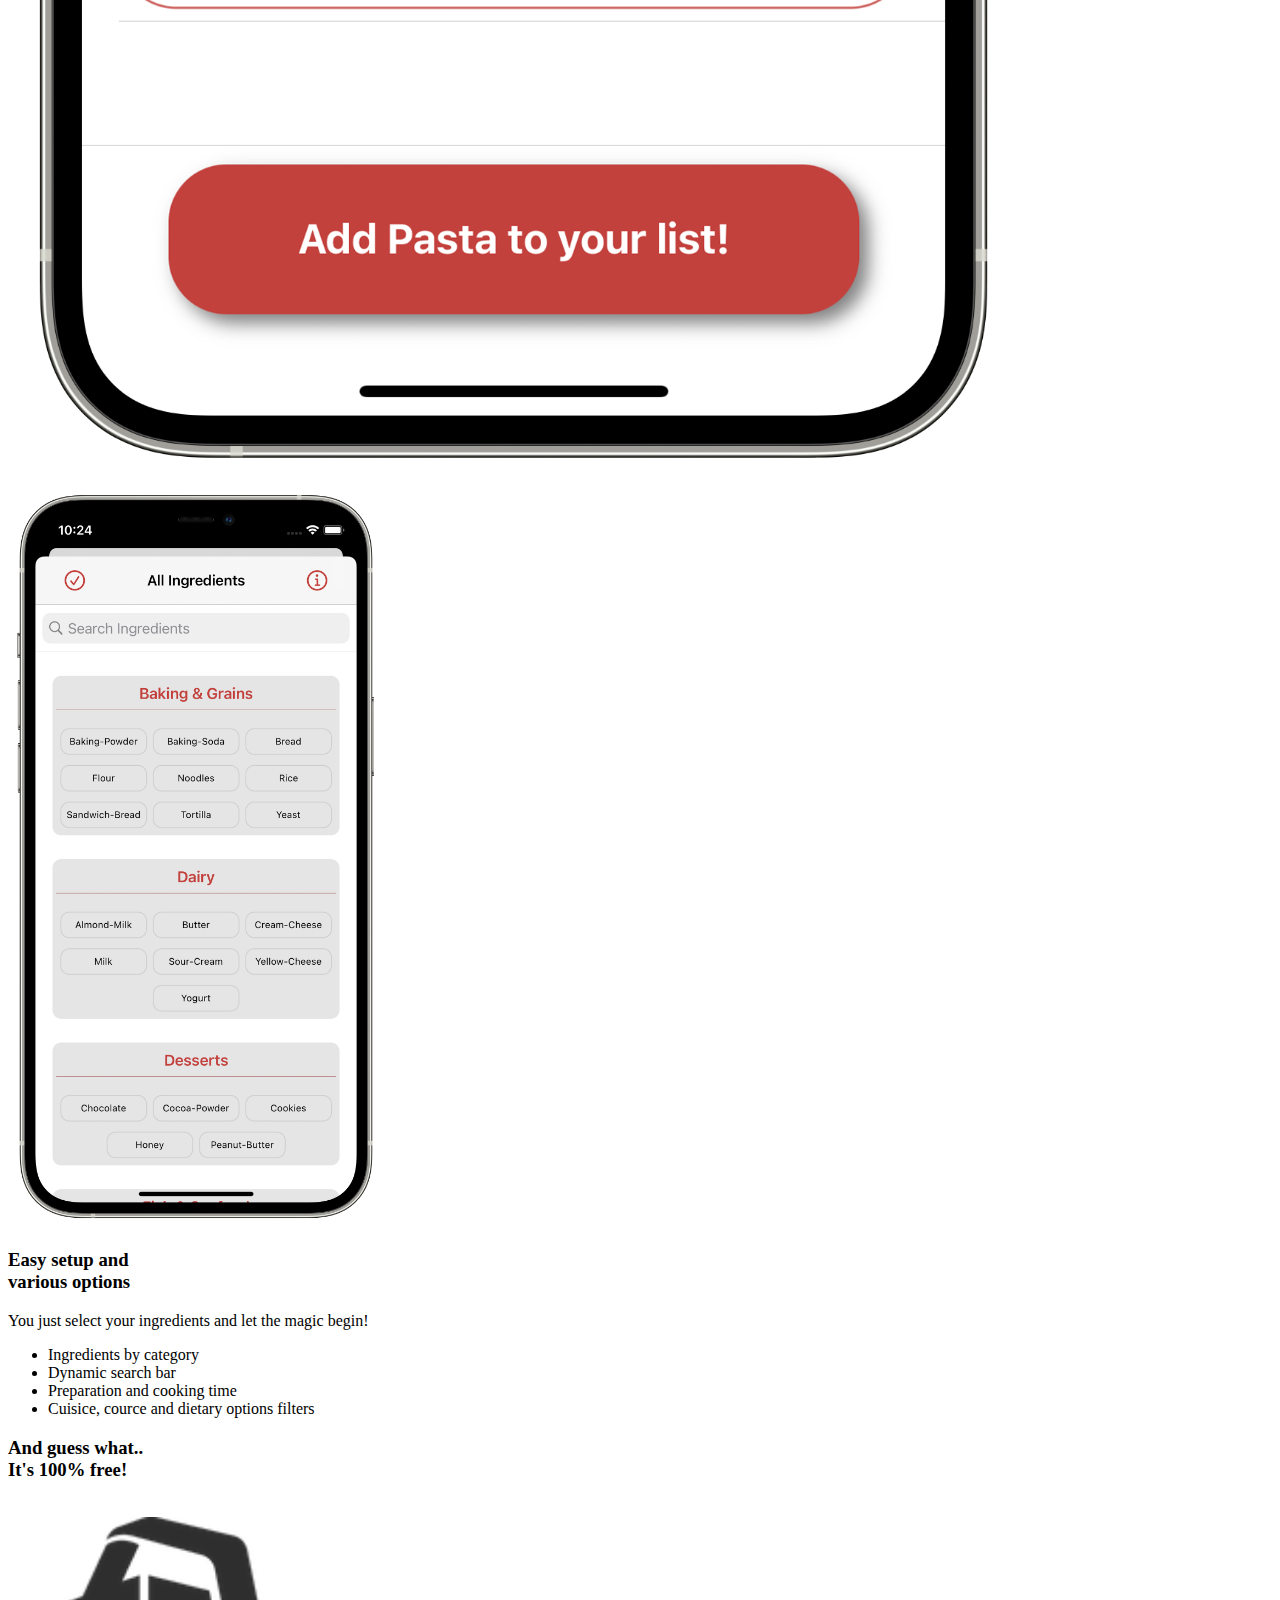
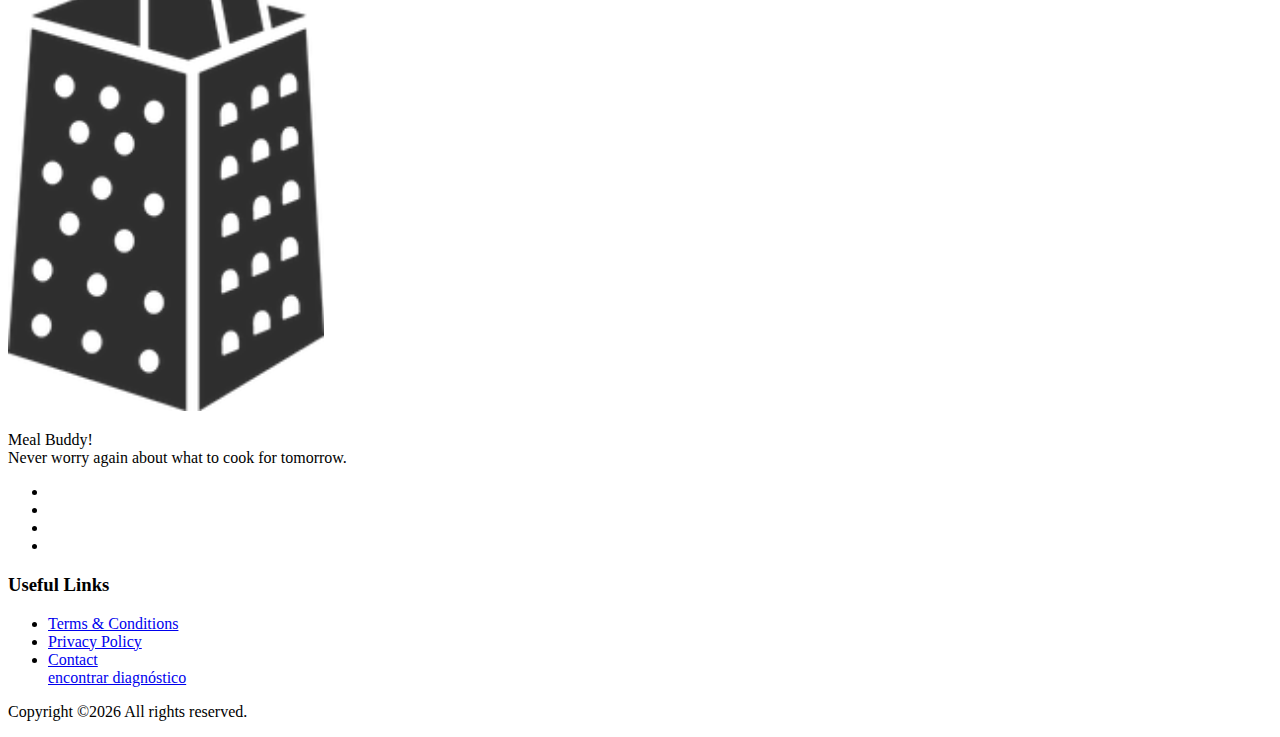
==== commit 53283c04: "update app logo" ====
--- a/index.html
+++ b/index.html
@@ -25,10 +25,13 @@
                 <div class="row align-items-center">
                     <div class="col-xl-7 col-md-6">
                         <div class="slider_text ">
+                            <div class="wow fadeInDown" data-wow-duration="0.8s" data-wow-delay=".2s">
+                                <img src="img/icon/1.svg" alt="" width="250" height="250">
+                            </div>
                             <h3 class="wow fadeInDown" data-wow-duration="1s" data-wow-delay=".1s" >Meal Buddy</h3>
                             <p class="wow fadeInLeft" data-wow-duration="1s" data-wow-delay=".1s">Never worry again about what <br> to cook for tomorrow!</p>
                             <div class="app_download wow fadeInLeft" data-wow-duration="1s" data-wow-delay=".1s">
-                                <a href="comingsoon.html" target="_blank"> <img src="img/ilstrator/app.svg" alt=""> </a>
+                                <a href="https://apps.apple.com/us/app/meal-buddy/id1540641275" target="_blank"> <img src="img/ilstrator/app.svg" alt=""> </a>
                             </div>
                         </div>
                     </div>
@@ -169,7 +172,7 @@
                 </div>
                 <div class="col-xl-5 col-md-12 col-lg-6">
                     <div class="app_download wow fadeInDown" data-wow-duration="1s" data-wow-delay=".1s">
-                        <a href="comingsoon.html" target="_blank"> <img src="img/ilstrator/app.svg" alt=""> </a>
+                        <a href="https://apps.apple.com/us/app/meal-buddy/id1540641275" target="_blank"> <img src="img/ilstrator/app.svg" alt=""> </a>
                     </div>
                 </div>
             </div>
